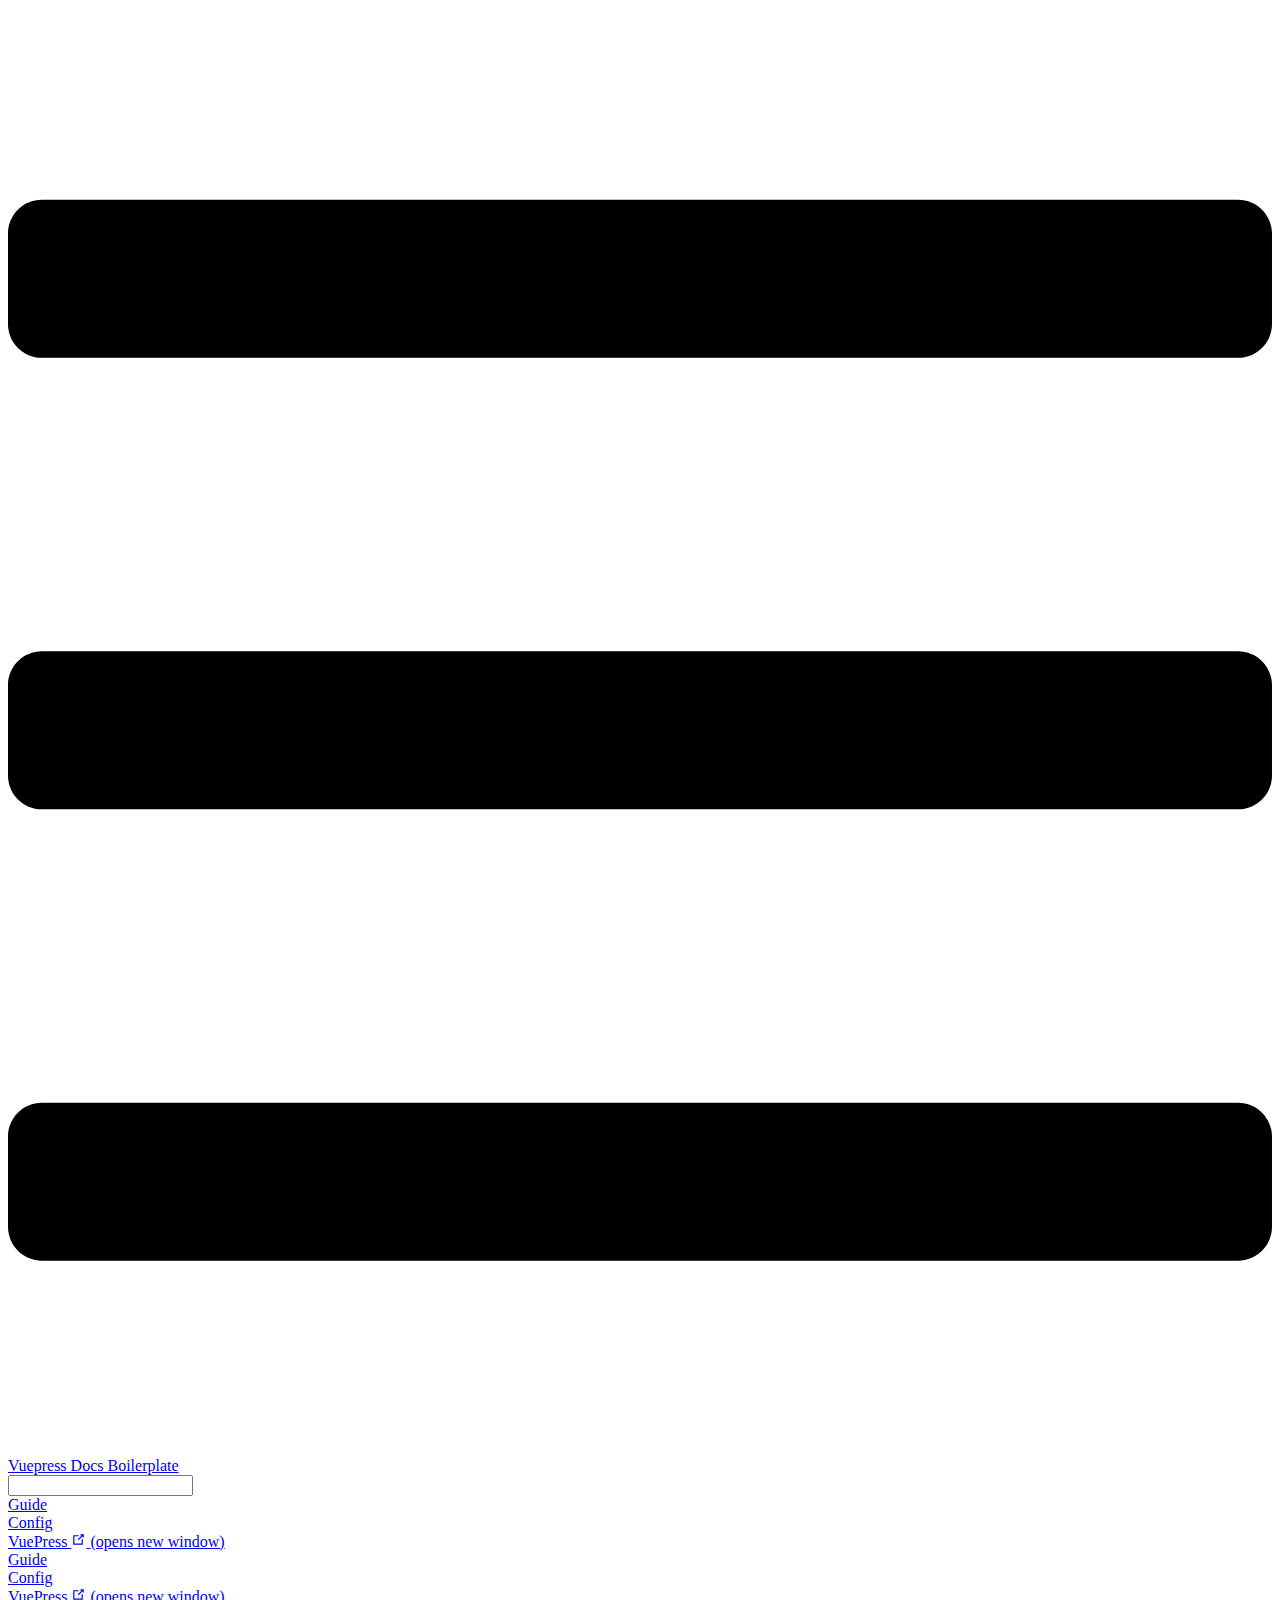
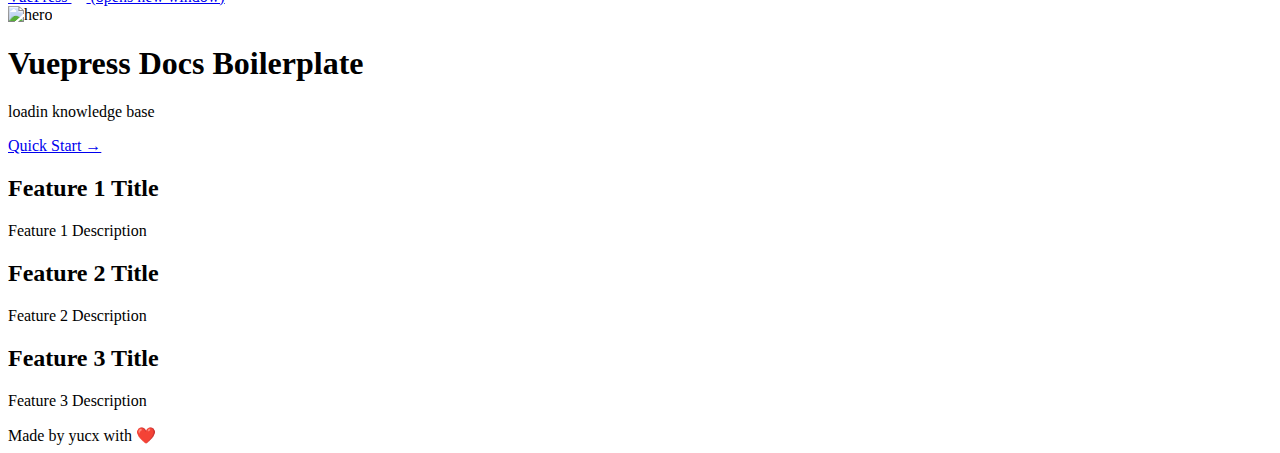
==== index.html @ 0db3818a "deploy" ====
<!DOCTYPE html>
<html lang="en-US">
  <head>
    <meta charset="utf-8">
    <meta name="viewport" content="width=device-width,initial-scale=1">
    <title>Vuepress Docs Boilerplate</title>
    <meta name="generator" content="VuePress 1.9.9">
    
    <meta name="description" content="loadin knowledge base">
    <meta name="theme-color" content="#3eaf7c">
    <meta name="apple-mobile-web-app-capable" content="yes">
    <meta name="apple-mobile-web-app-status-bar-style" content="black">
    
    <link rel="preload" href="/tustyucx.github.io/assets/css/0.styles.62149c50.css" as="style"><link rel="preload" href="/tustyucx.github.io/assets/js/app.56596f10.js" as="script"><link rel="preload" href="/tustyucx.github.io/assets/js/2.733019b2.js" as="script"><link rel="preload" href="/tustyucx.github.io/assets/js/13.bc977f47.js" as="script"><link rel="prefetch" href="/tustyucx.github.io/assets/js/10.87e0fe3b.js"><link rel="prefetch" href="/tustyucx.github.io/assets/js/11.63d505ca.js"><link rel="prefetch" href="/tustyucx.github.io/assets/js/12.54f4d0c9.js"><link rel="prefetch" href="/tustyucx.github.io/assets/js/3.7c0fc0d6.js"><link rel="prefetch" href="/tustyucx.github.io/assets/js/4.da3ef268.js"><link rel="prefetch" href="/tustyucx.github.io/assets/js/5.dac787d8.js"><link rel="prefetch" href="/tustyucx.github.io/assets/js/6.2d0a63f8.js"><link rel="prefetch" href="/tustyucx.github.io/assets/js/7.307492ca.js"><link rel="prefetch" href="/tustyucx.github.io/assets/js/8.299ea439.js"><link rel="prefetch" href="/tustyucx.github.io/assets/js/9.3c5a8fdb.js">
    <link rel="stylesheet" href="/tustyucx.github.io/assets/css/0.styles.62149c50.css">
  </head>
  <body>
    <div id="app" data-server-rendered="true"><div class="theme-container no-sidebar"><header class="navbar"><div class="sidebar-button"><svg xmlns="http://www.w3.org/2000/svg" aria-hidden="true" role="img" viewBox="0 0 448 512" class="icon"><path fill="currentColor" d="M436 124H12c-6.627 0-12-5.373-12-12V80c0-6.627 5.373-12 12-12h424c6.627 0 12 5.373 12 12v32c0 6.627-5.373 12-12 12zm0 160H12c-6.627 0-12-5.373-12-12v-32c0-6.627 5.373-12 12-12h424c6.627 0 12 5.373 12 12v32c0 6.627-5.373 12-12 12zm0 160H12c-6.627 0-12-5.373-12-12v-32c0-6.627 5.373-12 12-12h424c6.627 0 12 5.373 12 12v32c0 6.627-5.373 12-12 12z"></path></svg></div> <a href="/tustyucx.github.io/" aria-current="page" class="home-link router-link-exact-active router-link-active"><!----> <span class="site-name">Vuepress Docs Boilerplate</span></a> <div class="links"><div class="search-box"><input aria-label="Search" autocomplete="off" spellcheck="false" value=""> <!----></div> <nav class="nav-links can-hide"><div class="nav-item"><a href="/tustyucx.github.io/guide/" class="nav-link">
  Guide
</a></div><div class="nav-item"><a href="/tustyucx.github.io/config/" class="nav-link">
  Config
</a></div><div class="nav-item"><a href="https://v1.vuepress.vuejs.org" target="_blank" rel="noopener noreferrer" class="nav-link external">
  VuePress
  <span><svg xmlns="http://www.w3.org/2000/svg" aria-hidden="true" focusable="false" x="0px" y="0px" viewBox="0 0 100 100" width="15" height="15" class="icon outbound"><path fill="currentColor" d="M18.8,85.1h56l0,0c2.2,0,4-1.8,4-4v-32h-8v28h-48v-48h28v-8h-32l0,0c-2.2,0-4,1.8-4,4v56C14.8,83.3,16.6,85.1,18.8,85.1z"></path> <polygon fill="currentColor" points="45.7,48.7 51.3,54.3 77.2,28.5 77.2,37.2 85.2,37.2 85.2,14.9 62.8,14.9 62.8,22.9 71.5,22.9"></polygon></svg> <span class="sr-only">(opens new window)</span></span></a></div> <!----></nav></div></header> <div class="sidebar-mask"></div> <aside class="sidebar"><nav class="nav-links"><div class="nav-item"><a href="/tustyucx.github.io/guide/" class="nav-link">
  Guide
</a></div><div class="nav-item"><a href="/tustyucx.github.io/config/" class="nav-link">
  Config
</a></div><div class="nav-item"><a href="https://v1.vuepress.vuejs.org" target="_blank" rel="noopener noreferrer" class="nav-link external">
  VuePress
  <span><svg xmlns="http://www.w3.org/2000/svg" aria-hidden="true" focusable="false" x="0px" y="0px" viewBox="0 0 100 100" width="15" height="15" class="icon outbound"><path fill="currentColor" d="M18.8,85.1h56l0,0c2.2,0,4-1.8,4-4v-32h-8v28h-48v-48h28v-8h-32l0,0c-2.2,0-4,1.8-4,4v56C14.8,83.3,16.6,85.1,18.8,85.1z"></path> <polygon fill="currentColor" points="45.7,48.7 51.3,54.3 77.2,28.5 77.2,37.2 85.2,37.2 85.2,14.9 62.8,14.9 62.8,22.9 71.5,22.9"></polygon></svg> <span class="sr-only">(opens new window)</span></span></a></div> <!----></nav>  <!----> </aside> <main aria-labelledby="main-title" class="home"><header class="hero"><img src="https://v1.vuepress.vuejs.org/hero.png" alt="hero"> <h1 id="main-title">
      Vuepress Docs Boilerplate
    </h1> <p class="description">
      loadin knowledge base
    </p> <p class="action"><a href="/tustyucx.github.io/guide/" class="nav-link action-button">
  Quick Start →
</a></p></header> <div class="features"><div class="feature"><h2>Feature 1 Title</h2> <p>Feature 1 Description</p></div><div class="feature"><h2>Feature 2 Title</h2> <p>Feature 2 Description</p></div><div class="feature"><h2>Feature 3 Title</h2> <p>Feature 3 Description</p></div></div> <div class="theme-default-content custom content__default"></div> <div class="footer">
    Made by yucx with ❤️
  </div></main></div><div class="global-ui"></div></div>
    <script src="/tustyucx.github.io/assets/js/app.56596f10.js" defer></script><script src="/tustyucx.github.io/assets/js/2.733019b2.js" defer></script><script src="/tustyucx.github.io/assets/js/13.bc977f47.js" defer></script>
  </body>
</html>
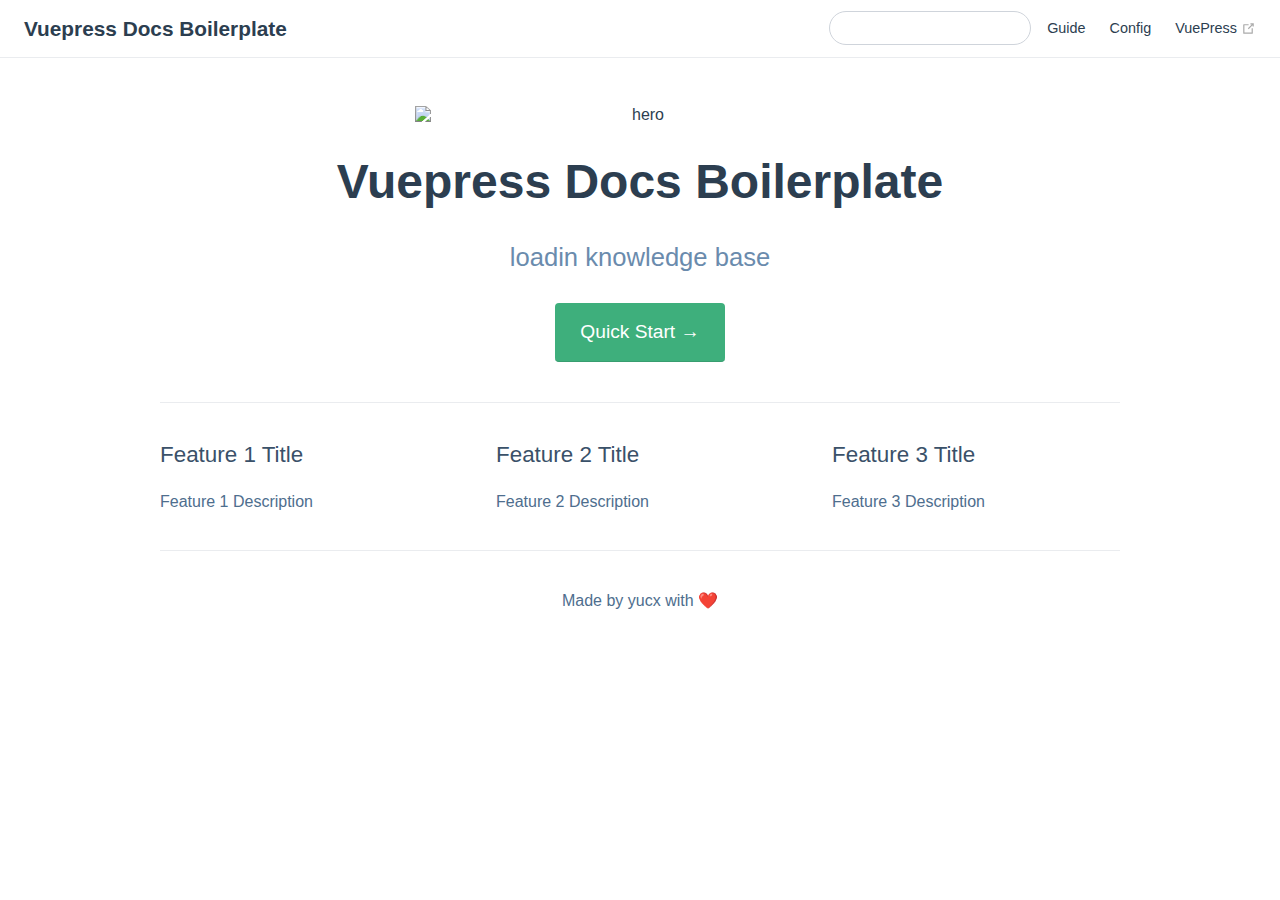
==== commit 691e08c5: "yucx,fix,重新打包" ====
--- a/index.html
+++ b/index.html
@@ -11,19 +11,19 @@
     <meta name="apple-mobile-web-app-capable" content="yes">
     <meta name="apple-mobile-web-app-status-bar-style" content="black">
     
-    <link rel="preload" href="/tustyucx.github.io/assets/css/0.styles.62149c50.css" as="style"><link rel="preload" href="/tustyucx.github.io/assets/js/app.56596f10.js" as="script"><link rel="preload" href="/tustyucx.github.io/assets/js/2.733019b2.js" as="script"><link rel="preload" href="/tustyucx.github.io/assets/js/13.bc977f47.js" as="script"><link rel="prefetch" href="/tustyucx.github.io/assets/js/10.87e0fe3b.js"><link rel="prefetch" href="/tustyucx.github.io/assets/js/11.63d505ca.js"><link rel="prefetch" href="/tustyucx.github.io/assets/js/12.54f4d0c9.js"><link rel="prefetch" href="/tustyucx.github.io/assets/js/3.7c0fc0d6.js"><link rel="prefetch" href="/tustyucx.github.io/assets/js/4.da3ef268.js"><link rel="prefetch" href="/tustyucx.github.io/assets/js/5.dac787d8.js"><link rel="prefetch" href="/tustyucx.github.io/assets/js/6.2d0a63f8.js"><link rel="prefetch" href="/tustyucx.github.io/assets/js/7.307492ca.js"><link rel="prefetch" href="/tustyucx.github.io/assets/js/8.299ea439.js"><link rel="prefetch" href="/tustyucx.github.io/assets/js/9.3c5a8fdb.js">
-    <link rel="stylesheet" href="/tustyucx.github.io/assets/css/0.styles.62149c50.css">
+    <link rel="preload" href="./assets/css/0.styles.dfeeb338.css" as="style"><link rel="preload" href="./assets/js/app.dd12ed7b.js" as="script"><link rel="preload" href="./assets/js/2.733019b2.js" as="script"><link rel="preload" href="./assets/js/13.bc977f47.js" as="script"><link rel="prefetch" href="./assets/js/10.23033a15.js"><link rel="prefetch" href="./assets/js/11.5f95a6a8.js"><link rel="prefetch" href="./assets/js/12.32a06494.js"><link rel="prefetch" href="./assets/js/3.7c0fc0d6.js"><link rel="prefetch" href="./assets/js/4.da3ef268.js"><link rel="prefetch" href="./assets/js/5.dac787d8.js"><link rel="prefetch" href="./assets/js/6.2d0a63f8.js"><link rel="prefetch" href="./assets/js/7.307492ca.js"><link rel="prefetch" href="./assets/js/8.299ea439.js"><link rel="prefetch" href="./assets/js/9.3c5a8fdb.js">
+    <link rel="stylesheet" href="./assets/css/0.styles.dfeeb338.css">
   </head>
   <body>
-    <div id="app" data-server-rendered="true"><div class="theme-container no-sidebar"><header class="navbar"><div class="sidebar-button"><svg xmlns="http://www.w3.org/2000/svg" aria-hidden="true" role="img" viewBox="0 0 448 512" class="icon"><path fill="currentColor" d="M436 124H12c-6.627 0-12-5.373-12-12V80c0-6.627 5.373-12 12-12h424c6.627 0 12 5.373 12 12v32c0 6.627-5.373 12-12 12zm0 160H12c-6.627 0-12-5.373-12-12v-32c0-6.627 5.373-12 12-12h424c6.627 0 12 5.373 12 12v32c0 6.627-5.373 12-12 12zm0 160H12c-6.627 0-12-5.373-12-12v-32c0-6.627 5.373-12 12-12h424c6.627 0 12 5.373 12 12v32c0 6.627-5.373 12-12 12z"></path></svg></div> <a href="/tustyucx.github.io/" aria-current="page" class="home-link router-link-exact-active router-link-active"><!----> <span class="site-name">Vuepress Docs Boilerplate</span></a> <div class="links"><div class="search-box"><input aria-label="Search" autocomplete="off" spellcheck="false" value=""> <!----></div> <nav class="nav-links can-hide"><div class="nav-item"><a href="/tustyucx.github.io/guide/" class="nav-link">
+    <div id="app" data-server-rendered="true"><div class="theme-container no-sidebar"><header class="navbar"><div class="sidebar-button"><svg xmlns="http://www.w3.org/2000/svg" aria-hidden="true" role="img" viewBox="0 0 448 512" class="icon"><path fill="currentColor" d="M436 124H12c-6.627 0-12-5.373-12-12V80c0-6.627 5.373-12 12-12h424c6.627 0 12 5.373 12 12v32c0 6.627-5.373 12-12 12zm0 160H12c-6.627 0-12-5.373-12-12v-32c0-6.627 5.373-12 12-12h424c6.627 0 12 5.373 12 12v32c0 6.627-5.373 12-12 12zm0 160H12c-6.627 0-12-5.373-12-12v-32c0-6.627 5.373-12 12-12h424c6.627 0 12 5.373 12 12v32c0 6.627-5.373 12-12 12z"></path></svg></div> <a href="/./" aria-current="page" class="home-link router-link-exact-active router-link-active"><!----> <span class="site-name">Vuepress Docs Boilerplate</span></a> <div class="links"><div class="search-box"><input aria-label="Search" autocomplete="off" spellcheck="false" value=""> <!----></div> <nav class="nav-links can-hide"><div class="nav-item"><a href="/./guide/" class="nav-link">
   Guide
-</a></div><div class="nav-item"><a href="/tustyucx.github.io/config/" class="nav-link">
+</a></div><div class="nav-item"><a href="/./config/" class="nav-link">
   Config
 </a></div><div class="nav-item"><a href="https://v1.vuepress.vuejs.org" target="_blank" rel="noopener noreferrer" class="nav-link external">
   VuePress
-  <span><svg xmlns="http://www.w3.org/2000/svg" aria-hidden="true" focusable="false" x="0px" y="0px" viewBox="0 0 100 100" width="15" height="15" class="icon outbound"><path fill="currentColor" d="M18.8,85.1h56l0,0c2.2,0,4-1.8,4-4v-32h-8v28h-48v-48h28v-8h-32l0,0c-2.2,0-4,1.8-4,4v56C14.8,83.3,16.6,85.1,18.8,85.1z"></path> <polygon fill="currentColor" points="45.7,48.7 51.3,54.3 77.2,28.5 77.2,37.2 85.2,37.2 85.2,14.9 62.8,14.9 62.8,22.9 71.5,22.9"></polygon></svg> <span class="sr-only">(opens new window)</span></span></a></div> <!----></nav></div></header> <div class="sidebar-mask"></div> <aside class="sidebar"><nav class="nav-links"><div class="nav-item"><a href="/tustyucx.github.io/guide/" class="nav-link">
+  <span><svg xmlns="http://www.w3.org/2000/svg" aria-hidden="true" focusable="false" x="0px" y="0px" viewBox="0 0 100 100" width="15" height="15" class="icon outbound"><path fill="currentColor" d="M18.8,85.1h56l0,0c2.2,0,4-1.8,4-4v-32h-8v28h-48v-48h28v-8h-32l0,0c-2.2,0-4,1.8-4,4v56C14.8,83.3,16.6,85.1,18.8,85.1z"></path> <polygon fill="currentColor" points="45.7,48.7 51.3,54.3 77.2,28.5 77.2,37.2 85.2,37.2 85.2,14.9 62.8,14.9 62.8,22.9 71.5,22.9"></polygon></svg> <span class="sr-only">(opens new window)</span></span></a></div> <!----></nav></div></header> <div class="sidebar-mask"></div> <aside class="sidebar"><nav class="nav-links"><div class="nav-item"><a href="/./guide/" class="nav-link">
   Guide
-</a></div><div class="nav-item"><a href="/tustyucx.github.io/config/" class="nav-link">
+</a></div><div class="nav-item"><a href="/./config/" class="nav-link">
   Config
 </a></div><div class="nav-item"><a href="https://v1.vuepress.vuejs.org" target="_blank" rel="noopener noreferrer" class="nav-link external">
   VuePress
@@ -31,11 +31,11 @@
       Vuepress Docs Boilerplate
     </h1> <p class="description">
       loadin knowledge base
-    </p> <p class="action"><a href="/tustyucx.github.io/guide/" class="nav-link action-button">
+    </p> <p class="action"><a href="/./guide/" class="nav-link action-button">
   Quick Start →
 </a></p></header> <div class="features"><div class="feature"><h2>Feature 1 Title</h2> <p>Feature 1 Description</p></div><div class="feature"><h2>Feature 2 Title</h2> <p>Feature 2 Description</p></div><div class="feature"><h2>Feature 3 Title</h2> <p>Feature 3 Description</p></div></div> <div class="theme-default-content custom content__default"></div> <div class="footer">
     Made by yucx with ❤️
   </div></main></div><div class="global-ui"></div></div>
-    <script src="/tustyucx.github.io/assets/js/app.56596f10.js" defer></script><script src="/tustyucx.github.io/assets/js/2.733019b2.js" defer></script><script src="/tustyucx.github.io/assets/js/13.bc977f47.js" defer></script>
+    <script src="./assets/js/app.dd12ed7b.js" defer></script><script src="./assets/js/2.733019b2.js" defer></script><script src="./assets/js/13.bc977f47.js" defer></script>
   </body>
 </html>
--- a/assets/css/0.styles.dfeeb338.css
+++ b/assets/css/0.styles.dfeeb338.css
@@ -0,0 +1 @@
+code[class*=language-],pre[class*=language-]{color:#ccc;background:none;font-family:Consolas,Monaco,Andale Mono,Ubuntu Mono,monospace;font-size:1em;text-align:left;white-space:pre;word-spacing:normal;word-break:normal;word-wrap:normal;line-height:1.5;-moz-tab-size:4;-o-tab-size:4;tab-size:4;-webkit-hyphens:none;hyphens:none}pre[class*=language-]{padding:1em;margin:.5em 0;overflow:auto}:not(pre)>code[class*=language-],pre[class*=language-]{background:#2d2d2d}:not(pre)>code[class*=language-]{padding:.1em;border-radius:.3em;white-space:normal}.token.block-comment,.token.cdata,.token.comment,.token.doctype,.token.prolog{color:#999}.token.punctuation{color:#ccc}.token.attr-name,.token.deleted,.token.namespace,.token.tag{color:#e2777a}.token.function-name{color:#6196cc}.token.boolean,.token.function,.token.number{color:#f08d49}.token.class-name,.token.constant,.token.property,.token.symbol{color:#f8c555}.token.atrule,.token.builtin,.token.important,.token.keyword,.token.selector{color:#cc99cd}.token.attr-value,.token.char,.token.regex,.token.string,.token.variable{color:#7ec699}.token.entity,.token.operator,.token.url{color:#67cdcc}.token.bold,.token.important{font-weight:700}.token.italic{font-style:italic}.token.entity{cursor:help}.token.inserted{color:green}.theme-default-content code{color:#476582;padding:.25rem .5rem;margin:0;font-size:.85em;background-color:rgba(27,31,35,.05);border-radius:3px}.theme-default-content code .token.deleted{color:#ec5975}.theme-default-content code .token.inserted{color:#3eaf7c}.theme-default-content pre,.theme-default-content pre[class*=language-]{line-height:1.4;padding:1.25rem 1.5rem;margin:.85rem 0;background-color:#282c34;border-radius:6px;overflow:auto}.theme-default-content pre[class*=language-] code,.theme-default-content pre code{color:#fff;padding:0;background-color:transparent;border-radius:0}div[class*=language-]{position:relative;background-color:#282c34;border-radius:6px}div[class*=language-] .highlight-lines{-webkit-user-select:none;user-select:none;padding-top:1.3rem;position:absolute;top:0;left:0;width:100%;line-height:1.4}div[class*=language-] .highlight-lines .highlighted{background-color:rgba(0,0,0,.66)}div[class*=language-] pre,div[class*=language-] pre[class*=language-]{background:transparent;position:relative;z-index:1}div[class*=language-]:before{position:absolute;z-index:3;top:.8em;right:1em;font-size:.75rem;color:hsla(0,0%,100%,.4)}div[class*=language-]:not(.line-numbers-mode) .line-numbers-wrapper{display:none}div[class*=language-].line-numbers-mode .highlight-lines .highlighted{position:relative}div[class*=language-].line-numbers-mode .highlight-lines .highlighted:before{content:" ";position:absolute;z-index:3;left:0;top:0;display:block;width:3.5rem;height:100%;background-color:rgba(0,0,0,.66)}div[class*=language-].line-numbers-mode pre{padding-left:4.5rem;vertical-align:middle}div[class*=language-].line-numbers-mode .line-numbers-wrapper{position:absolute;top:0;width:3.5rem;text-align:center;color:hsla(0,0%,100%,.3);padding:1.25rem 0;line-height:1.4}div[class*=language-].line-numbers-mode .line-numbers-wrapper br{-webkit-user-select:none;user-select:none}div[class*=language-].line-numbers-mode .line-numbers-wrapper .line-number{position:relative;z-index:4;-webkit-user-select:none;user-select:none;font-size:.85em}div[class*=language-].line-numbers-mode:after{content:"";position:absolute;z-index:2;top:0;left:0;width:3.5rem;height:100%;border-radius:6px 0 0 6px;border-right:1px solid rgba(0,0,0,.66);background-color:#282c34}div[class~=language-js]:before{content:"js"}div[class~=language-ts]:before{content:"ts"}div[class~=language-html]:before{content:"html"}div[class~=language-md]:before{content:"md"}div[class~=language-vue]:before{content:"vue"}div[class~=language-css]:before{content:"css"}div[class~=language-sass]:before{content:"sass"}div[class~=language-scss]:before{content:"scss"}div[class~=language-less]:before{content:"less"}div[class~=language-stylus]:before{content:"stylus"}div[class~=language-go]:before{content:"go"}div[class~=language-java]:before{content:"java"}div[class~=language-c]:before{content:"c"}div[class~=language-sh]:before{content:"sh"}div[class~=language-yaml]:before{content:"yaml"}div[class~=language-py]:before{content:"py"}div[class~=language-docker]:before{content:"docker"}div[class~=language-dockerfile]:before{content:"dockerfile"}div[class~=language-makefile]:before{content:"makefile"}div[class~=language-javascript]:before{content:"js"}div[class~=language-typescript]:before{content:"ts"}div[class~=language-markup]:before{content:"html"}div[class~=language-markdown]:before{content:"md"}div[class~=language-json]:before{content:"json"}div[class~=language-ruby]:before{content:"rb"}div[class~=language-python]:before{content:"py"}div[class~=language-bash]:before{content:"sh"}div[class~=language-php]:before{content:"php"}.custom-block .custom-block-title{font-weight:600;margin-bottom:-.4rem}.custom-block.danger,.custom-block.tip,.custom-block.warning{padding:.1rem 1.5rem;border-left-width:.5rem;border-left-style:solid;margin:1rem 0}.custom-block.tip{background-color:#f3f5f7;border-color:#42b983}.custom-block.warning{background-color:rgba(255,229,100,.3);border-color:#e7c000;color:#6b5900}.custom-block.warning .custom-block-title{color:#b29400}.custom-block.warning a{color:#2c3e50}.custom-block.danger{background-color:#ffe6e6;border-color:#c00;color:#4d0000}.custom-block.danger .custom-block-title{color:#900}.custom-block.danger a{color:#2c3e50}.custom-block.details{display:block;position:relative;border-radius:2px;margin:1.6em 0;padding:1.6em;background-color:#eee}.custom-block.details h4{margin-top:0}.custom-block.details figure:last-child,.custom-block.details p:last-child{margin-bottom:0;padding-bottom:0}.custom-block.details summary{outline:none;cursor:pointer}.arrow{display:inline-block;width:0;height:0}.arrow.up{border-bottom:6px solid #ccc}.arrow.down,.arrow.up{border-left:4px solid transparent;border-right:4px solid transparent}.arrow.down{border-top:6px solid #ccc}.arrow.right{border-left:6px solid #ccc}.arrow.left,.arrow.right{border-top:4px solid transparent;border-bottom:4px solid transparent}.arrow.left{border-right:6px solid #ccc}.theme-default-content:not(.custom){max-width:740px;margin:0 auto;padding:2rem 2.5rem}@media (max-width:959px){.theme-default-content:not(.custom){padding:2rem}}@media (max-width:419px){.theme-default-content:not(.custom){padding:1.5rem}}.table-of-contents .badge{vertical-align:middle}body,html{padding:0;margin:0;background-color:#fff}body{font-family:-apple-system,BlinkMacSystemFont,Segoe UI,Roboto,Oxygen,Ubuntu,Cantarell,Fira Sans,Droid Sans,Helvetica Neue,sans-serif;-webkit-font-smoothing:antialiased;-moz-osx-font-smoothing:grayscale;font-size:16px;color:#2c3e50}.page{padding-left:20rem}.navbar{z-index:20;right:0;height:3.6rem;background-color:#fff;box-sizing:border-box;border-bottom:1px solid #eaecef}.navbar,.sidebar-mask{position:fixed;top:0;left:0}.sidebar-mask{z-index:9;width:100vw;height:100vh;display:none}.sidebar{font-size:16px;background-color:#fff;width:20rem;position:fixed;z-index:10;margin:0;top:3.6rem;left:0;bottom:0;box-sizing:border-box;border-right:1px solid #eaecef;overflow-y:auto}.theme-default-content:not(.custom)>:first-child{margin-top:3.6rem}.theme-default-content:not(.custom) a:hover{text-decoration:underline}.theme-default-content:not(.custom) p.demo{padding:1rem 1.5rem;border:1px solid #ddd;border-radius:4px}.theme-default-content:not(.custom) img{max-width:100%}.theme-default-content.custom{padding:0;margin:0}.theme-default-content.custom img{max-width:100%}a{font-weight:500;text-decoration:none}a,p a code{color:#3eaf7c}p a code{font-weight:400}kbd{background:#eee;border:.15rem solid #ddd;border-bottom:.25rem solid #ddd;border-radius:.15rem;padding:0 .15em}blockquote{font-size:1rem;color:#999;border-left:.2rem solid #dfe2e5;margin:1rem 0;padding:.25rem 0 .25rem 1rem}blockquote>p{margin:0}ol,ul{padding-left:1.2em}strong{font-weight:600}h1,h2,h3,h4,h5,h6{font-weight:600;line-height:1.25}.theme-default-content:not(.custom)>h1,.theme-default-content:not(.custom)>h2,.theme-default-content:not(.custom)>h3,.theme-default-content:not(.custom)>h4,.theme-default-content:not(.custom)>h5,.theme-default-content:not(.custom)>h6{margin-top:-3.1rem;padding-top:4.6rem;margin-bottom:0}.theme-default-content:not(.custom)>h1:first-child,.theme-default-content:not(.custom)>h2:first-child,.theme-default-content:not(.custom)>h3:first-child,.theme-default-content:not(.custom)>h4:first-child,.theme-default-content:not(.custom)>h5:first-child,.theme-default-content:not(.custom)>h6:first-child{margin-top:-1.5rem;margin-bottom:1rem}.theme-default-content:not(.custom)>h1:first-child+.custom-block,.theme-default-content:not(.custom)>h1:first-child+p,.theme-default-content:not(.custom)>h1:first-child+pre,.theme-default-content:not(.custom)>h2:first-child+.custom-block,.theme-default-content:not(.custom)>h2:first-child+p,.theme-default-content:not(.custom)>h2:first-child+pre,.theme-default-content:not(.custom)>h3:first-child+.custom-block,.theme-default-content:not(.custom)>h3:first-child+p,.theme-default-content:not(.custom)>h3:first-child+pre,.theme-default-content:not(.custom)>h4:first-child+.custom-block,.theme-default-content:not(.custom)>h4:first-child+p,.theme-default-content:not(.custom)>h4:first-child+pre,.theme-default-content:not(.custom)>h5:first-child+.custom-block,.theme-default-content:not(.custom)>h5:first-child+p,.theme-default-content:not(.custom)>h5:first-child+pre,.theme-default-content:not(.custom)>h6:first-child+.custom-block,.theme-default-content:not(.custom)>h6:first-child+p,.theme-default-content:not(.custom)>h6:first-child+pre{margin-top:2rem}h1:focus .header-anchor,h1:hover .header-anchor,h2:focus .header-anchor,h2:hover .header-anchor,h3:focus .header-anchor,h3:hover .header-anchor,h4:focus .header-anchor,h4:hover .header-anchor,h5:focus .header-anchor,h5:hover .header-anchor,h6:focus .header-anchor,h6:hover .header-anchor{opacity:1}h1{font-size:2.2rem}h2{font-size:1.65rem;padding-bottom:.3rem;border-bottom:1px solid #eaecef}h3{font-size:1.35rem}a.header-anchor{font-size:.85em;float:left;margin-left:-.87em;padding-right:.23em;margin-top:.125em;-webkit-user-select:none;user-select:none;opacity:0}a.header-anchor:focus,a.header-anchor:hover{text-decoration:none}.line-number,code,kbd{font-family:source-code-pro,Menlo,Monaco,Consolas,Courier New,monospace}ol,p,ul{line-height:1.7}hr{border:0;border-top:1px solid #eaecef}table{border-collapse:collapse;margin:1rem 0;display:block;overflow-x:auto}tr{border-top:1px solid #dfe2e5}tr:nth-child(2n){background-color:#f6f8fa}td,th{border:1px solid #dfe2e5;padding:.6em 1em}.theme-container.sidebar-open .sidebar-mask{display:block}.theme-container.no-navbar .theme-default-content:not(.custom)>h1,.theme-container.no-navbar h2,.theme-container.no-navbar h3,.theme-container.no-navbar h4,.theme-container.no-navbar h5,.theme-container.no-navbar h6{margin-top:1.5rem;padding-top:0}.theme-container.no-navbar .sidebar{top:0}@media (min-width:720px){.theme-container.no-sidebar .sidebar{display:none}.theme-container.no-sidebar .page{padding-left:0}}@media (max-width:959px){.sidebar{font-size:15px;width:16.4rem}.page{padding-left:16.4rem}}@media (max-width:719px){.sidebar{top:0;padding-top:3.6rem;transform:translateX(-100%);transition:transform .2s ease}.page{padding-left:0}.theme-container.sidebar-open .sidebar{transform:translateX(0)}.theme-container.no-navbar .sidebar{padding-top:0}}@media (max-width:419px){h1{font-size:1.9rem}.theme-default-content div[class*=language-]{margin:.85rem -1.5rem;border-radius:0}}.home .hero img{max-width:450px!important}#nprogress{pointer-events:none}#nprogress .bar{background:#3eaf7c;position:fixed;z-index:1031;top:0;left:0;width:100%;height:2px}#nprogress .peg{display:block;position:absolute;right:0;width:100px;height:100%;box-shadow:0 0 10px #3eaf7c,0 0 5px #3eaf7c;opacity:1;transform:rotate(3deg) translateY(-4px)}#nprogress .spinner{display:block;position:fixed;z-index:1031;top:15px;right:15px}#nprogress .spinner-icon{width:18px;height:18px;box-sizing:border-box;border-color:#3eaf7c transparent transparent #3eaf7c;border-style:solid;border-width:2px;border-radius:50%;animation:nprogress-spinner .4s linear infinite}.nprogress-custom-parent{overflow:hidden;position:relative}.nprogress-custom-parent #nprogress .bar,.nprogress-custom-parent #nprogress .spinner{position:absolute}@keyframes nprogress-spinner{0%{transform:rotate(0deg)}to{transform:rotate(1turn)}}.icon.outbound{color:#aaa;display:inline-block;vertical-align:middle;position:relative;top:-1px}.sr-only{position:absolute;width:1px;height:1px;padding:0;margin:-1px;overflow:hidden;clip:rect(0,0,0,0);white-space:nowrap;border-width:0}.home{padding:3.6rem 2rem 0;max-width:960px;margin:0 auto;display:block}.home .hero{text-align:center}.home .hero img{max-width:100%;max-height:280px;display:block;margin:3rem auto 1.5rem}.home .hero h1{font-size:3rem}.home .hero .action,.home .hero .description,.home .hero h1{margin:1.8rem auto}.home .hero .description{max-width:35rem;font-size:1.6rem;line-height:1.3;color:#6a8bad}.home .hero .action-button{display:inline-block;font-size:1.2rem;color:#fff;background-color:#3eaf7c;padding:.8rem 1.6rem;border-radius:4px;transition:background-color .1s ease;box-sizing:border-box;border-bottom:1px solid #389d70}.home .hero .action-button:hover{background-color:#4abf8a}.home .features{border-top:1px solid #eaecef;padding:1.2rem 0;margin-top:2.5rem;display:flex;flex-wrap:wrap;align-items:flex-start;align-content:stretch;justify-content:space-between}.home .feature{flex-grow:1;flex-basis:30%;max-width:30%}.home .feature h2{font-size:1.4rem;font-weight:500;border-bottom:none;padding-bottom:0;color:#3a5169}.home .feature p{color:#4e6e8e}.home .footer{padding:2.5rem;border-top:1px solid #eaecef;text-align:center;color:#4e6e8e}@media (max-width:719px){.home .features{flex-direction:column}.home .feature{max-width:100%;padding:0 2.5rem}}@media (max-width:419px){.home{padding-left:1.5rem;padding-right:1.5rem}.home .hero img{max-height:210px;margin:2rem auto 1.2rem}.home .hero h1{font-size:2rem}.home .hero .action,.home .hero .description,.home .hero h1{margin:1.2rem auto}.home .hero .description{font-size:1.2rem}.home .hero .action-button{font-size:1rem;padding:.6rem 1.2rem}.home .feature h2{font-size:1.25rem}}.search-box{display:inline-block;position:relative;margin-right:1rem}.search-box input{cursor:text;width:10rem;height:2rem;color:#4e6e8e;display:inline-block;border:1px solid #cfd4db;border-radius:2rem;font-size:.9rem;line-height:2rem;padding:0 .5rem 0 2rem;outline:none;transition:all .2s ease;background:#fff url(assets/img/search.83621669.svg) .6rem .5rem no-repeat;background-size:1rem}.search-box input:focus{cursor:auto;border-color:#3eaf7c}.search-box .suggestions{background:#fff;width:20rem;position:absolute;top:2rem;border:1px solid #cfd4db;border-radius:6px;padding:.4rem;list-style-type:none}.search-box .suggestions.align-right{right:0}.search-box .suggestion{line-height:1.4;padding:.4rem .6rem;border-radius:4px;cursor:pointer}.search-box .suggestion a{white-space:normal;color:#5d82a6}.search-box .suggestion a .page-title{font-weight:600}.search-box .suggestion a .header{font-size:.9em;margin-left:.25em}.search-box .suggestion.focused{background-color:#f3f4f5}.search-box .suggestion.focused a{color:#3eaf7c}@media (max-width:959px){.search-box input{cursor:pointer;width:0;border-color:transparent;position:relative}.search-box input:focus{cursor:text;left:0;width:10rem}}@media (-ms-high-contrast:none){.search-box input{height:2rem}}@media (max-width:959px) and (min-width:719px){.search-box .suggestions{left:0}}@media (max-width:719px){.search-box{margin-right:0}.search-box input{left:1rem}.search-box .suggestions{right:0}}@media (max-width:419px){.search-box .suggestions{width:calc(100vw - 4rem)}.search-box input:focus{width:8rem}}.sidebar-button{cursor:pointer;display:none;width:1.25rem;height:1.25rem;position:absolute;padding:.6rem;top:.6rem;left:1rem}.sidebar-button .icon{display:block;width:1.25rem;height:1.25rem}@media (max-width:719px){.sidebar-button{display:block}}.dropdown-enter,.dropdown-leave-to{height:0!important}.dropdown-wrapper{cursor:pointer}.dropdown-wrapper .dropdown-title,.dropdown-wrapper .mobile-dropdown-title{display:block;font-size:.9rem;font-family:inherit;cursor:inherit;padding:inherit;line-height:1.4rem;background:transparent;border:none;font-weight:500;color:#2c3e50}.dropdown-wrapper .dropdown-title:hover,.dropdown-wrapper .mobile-dropdown-title:hover{border-color:transparent}.dropdown-wrapper .dropdown-title .arrow,.dropdown-wrapper .mobile-dropdown-title .arrow{vertical-align:middle;margin-top:-1px;margin-left:.4rem}.dropdown-wrapper .mobile-dropdown-title{display:none;font-weight:600}.dropdown-wrapper .mobile-dropdown-title font-size inherit:hover{color:#3eaf7c}.dropdown-wrapper .nav-dropdown .dropdown-item{color:inherit;line-height:1.7rem}.dropdown-wrapper .nav-dropdown .dropdown-item h4{margin:.45rem 0 0;border-top:1px solid #eee;padding:1rem 1.5rem .45rem 1.25rem}.dropdown-wrapper .nav-dropdown .dropdown-item .dropdown-subitem-wrapper{padding:0;list-style:none}.dropdown-wrapper .nav-dropdown .dropdown-item .dropdown-subitem-wrapper .dropdown-subitem{font-size:.9em}.dropdown-wrapper .nav-dropdown .dropdown-item a{display:block;line-height:1.7rem;position:relative;border-bottom:none;font-weight:400;margin-bottom:0;padding:0 1.5rem 0 1.25rem}.dropdown-wrapper .nav-dropdown .dropdown-item a.router-link-active,.dropdown-wrapper .nav-dropdown .dropdown-item a:hover{color:#3eaf7c}.dropdown-wrapper .nav-dropdown .dropdown-item a.router-link-active:after{content:"";width:0;height:0;border-left:5px solid #3eaf7c;border-top:3px solid transparent;border-bottom:3px solid transparent;position:absolute;top:calc(50% - 2px);left:9px}.dropdown-wrapper .nav-dropdown .dropdown-item:first-child h4{margin-top:0;padding-top:0;border-top:0}@media (max-width:719px){.dropdown-wrapper.open .dropdown-title{margin-bottom:.5rem}.dropdown-wrapper .dropdown-title{display:none}.dropdown-wrapper .mobile-dropdown-title{display:block}.dropdown-wrapper .nav-dropdown{transition:height .1s ease-out;overflow:hidden}.dropdown-wrapper .nav-dropdown .dropdown-item h4{border-top:0;margin-top:0;padding-top:0}.dropdown-wrapper .nav-dropdown .dropdown-item>a,.dropdown-wrapper .nav-dropdown .dropdown-item h4{font-size:15px;line-height:2rem}.dropdown-wrapper .nav-dropdown .dropdown-item .dropdown-subitem{font-size:14px;padding-left:1rem}}@media (min-width:719px){.dropdown-wrapper{height:1.8rem}.dropdown-wrapper.open .nav-dropdown,.dropdown-wrapper:hover .nav-dropdown{display:block!important}.dropdown-wrapper .nav-dropdown{display:none;height:auto!important;box-sizing:border-box;max-height:calc(100vh - 2.7rem);overflow-y:auto;position:absolute;top:100%;right:0;background-color:#fff;padding:.6rem 0;border:1px solid;border-color:#ddd #ddd #ccc;text-align:left;border-radius:.25rem;white-space:nowrap;margin:0}}.nav-links{display:inline-block}.nav-links a{line-height:1.4rem;color:inherit}.nav-links a.router-link-active,.nav-links a:hover{color:#3eaf7c}.nav-links .nav-item{position:relative;display:inline-block;margin-left:1.5rem;line-height:2rem}.nav-links .nav-item:first-child{margin-left:0}.nav-links .repo-link{margin-left:1.5rem}@media (max-width:719px){.nav-links .nav-item,.nav-links .repo-link{margin-left:0}}@media (min-width:719px){.nav-links a.router-link-active,.nav-links a:hover{color:#2c3e50}.nav-item>a:not(.external).router-link-active,.nav-item>a:not(.external):hover{margin-bottom:-2px;border-bottom:2px solid #46bd87}}.navbar{padding:.7rem 1.5rem;line-height:2.2rem}.navbar a,.navbar img,.navbar span{display:inline-block}.navbar .logo{height:2.2rem;min-width:2.2rem;margin-right:.8rem;vertical-align:top}.navbar .site-name{font-size:1.3rem;font-weight:600;color:#2c3e50;position:relative}.navbar .links{padding-left:1.5rem;box-sizing:border-box;background-color:#fff;white-space:nowrap;font-size:.9rem;position:absolute;right:1.5rem;top:.7rem;display:flex}.navbar .links .search-box{flex:0 0 auto;vertical-align:top}@media (max-width:719px){.navbar{padding-left:4rem}.navbar .can-hide{display:none}.navbar .links{padding-left:1.5rem}.navbar .site-name{width:calc(100vw - 9.4rem);overflow:hidden;white-space:nowrap;text-overflow:ellipsis}}.page-edit{max-width:740px;margin:0 auto;padding:2rem 2.5rem}@media (max-width:959px){.page-edit{padding:2rem}}@media (max-width:419px){.page-edit{padding:1.5rem}}.page-edit{padding-top:1rem;padding-bottom:1rem;overflow:auto}.page-edit .edit-link{display:inline-block}.page-edit .edit-link a{color:#4e6e8e;margin-right:.25rem}.page-edit .last-updated{float:right;font-size:.9em}.page-edit .last-updated .prefix{font-weight:500;color:#4e6e8e}.page-edit .last-updated .time{font-weight:400;color:#767676}@media (max-width:719px){.page-edit .edit-link{margin-bottom:.5rem}.page-edit .last-updated{font-size:.8em;float:none;text-align:left}}.page-nav{max-width:740px;margin:0 auto;padding:2rem 2.5rem}@media (max-width:959px){.page-nav{padding:2rem}}@media (max-width:419px){.page-nav{padding:1.5rem}}.page-nav{padding-top:1rem;padding-bottom:0}.page-nav .inner{min-height:2rem;margin-top:0;border-top:1px solid #eaecef;padding-top:1rem;overflow:auto}.page-nav .next{float:right}.page{padding-bottom:2rem;display:block}.sidebar-group .sidebar-group{padding-left:.5em}.sidebar-group:not(.collapsable) .sidebar-heading:not(.clickable){cursor:auto;color:inherit}.sidebar-group.is-sub-group{padding-left:0}.sidebar-group.is-sub-group>.sidebar-heading{font-size:.95em;line-height:1.4;font-weight:400;padding-left:2rem}.sidebar-group.is-sub-group>.sidebar-heading:not(.clickable){opacity:.5}.sidebar-group.is-sub-group>.sidebar-group-items{padding-left:1rem}.sidebar-group.is-sub-group>.sidebar-group-items>li>.sidebar-link{font-size:.95em;border-left:none}.sidebar-group.depth-2>.sidebar-heading{border-left:none}.sidebar-heading{color:#2c3e50;transition:color .15s ease;cursor:pointer;font-size:1.1em;font-weight:700;padding:.35rem 1.5rem .35rem 1.25rem;width:100%;box-sizing:border-box;margin:0;border-left:.25rem solid transparent}.sidebar-heading.open,.sidebar-heading:hover{color:inherit}.sidebar-heading .arrow{position:relative;top:-.12em;left:.5em}.sidebar-heading.clickable.active{font-weight:600;color:#3eaf7c;border-left-color:#3eaf7c}.sidebar-heading.clickable:hover{color:#3eaf7c}.sidebar-group-items{transition:height .1s ease-out;font-size:.95em;overflow:hidden}.sidebar .sidebar-sub-headers{padding-left:1rem;font-size:.95em}a.sidebar-link{font-size:1em;font-weight:400;display:inline-block;color:#2c3e50;border-left:.25rem solid transparent;padding:.35rem 1rem .35rem 1.25rem;line-height:1.4;width:100%;box-sizing:border-box}a.sidebar-link:hover{color:#3eaf7c}a.sidebar-link.active{font-weight:600;color:#3eaf7c;border-left-color:#3eaf7c}.sidebar-group a.sidebar-link{padding-left:2rem}.sidebar-sub-headers a.sidebar-link{padding-top:.25rem;padding-bottom:.25rem;border-left:none}.sidebar-sub-headers a.sidebar-link.active{font-weight:500}.sidebar ul{padding:0;margin:0;list-style-type:none}.sidebar a{display:inline-block}.sidebar .nav-links{display:none;border-bottom:1px solid #eaecef;padding:.5rem 0 .75rem}.sidebar .nav-links a{font-weight:600}.sidebar .nav-links .nav-item,.sidebar .nav-links .repo-link{display:block;line-height:1.25rem;font-size:1.1em;padding:.5rem 0 .5rem 1.5rem}.sidebar>.sidebar-links{padding:1.5rem 0}.sidebar>.sidebar-links>li>a.sidebar-link{font-size:1.1em;line-height:1.7;font-weight:700}.sidebar>.sidebar-links>li:not(:first-child){margin-top:.75rem}@media (max-width:719px){.sidebar .nav-links{display:block}.sidebar .nav-links .dropdown-wrapper .nav-dropdown .dropdown-item a.router-link-active:after{top:calc(1rem - 2px)}.sidebar>.sidebar-links{padding:1rem 0}}.badge[data-v-15b7b770]{display:inline-block;font-size:14px;height:18px;line-height:18px;border-radius:3px;padding:0 6px;color:#fff}.badge.green[data-v-15b7b770],.badge.tip[data-v-15b7b770],.badge[data-v-15b7b770]{background-color:#42b983}.badge.error[data-v-15b7b770]{background-color:#da5961}.badge.warn[data-v-15b7b770],.badge.warning[data-v-15b7b770],.badge.yellow[data-v-15b7b770]{background-color:#e7c000}.badge+.badge[data-v-15b7b770]{margin-left:5px}.theme-code-block[data-v-759a7d02]{display:none}.theme-code-block__active[data-v-759a7d02]{display:block}.theme-code-block>pre[data-v-759a7d02]{background-color:orange}.theme-code-group__nav[data-v-deefee04]{margin-bottom:-35px;background-color:#282c34;padding-bottom:22px;border-top-left-radius:6px;border-top-right-radius:6px;padding-left:10px;padding-top:10px}.theme-code-group__ul[data-v-deefee04]{margin:auto 0;padding-left:0;display:inline-flex;list-style:none}.theme-code-group__nav-tab[data-v-deefee04]{border:0;padding:5px;cursor:pointer;background-color:transparent;font-size:.85em;line-height:1.4;color:hsla(0,0%,100%,.9);font-weight:600}.theme-code-group__nav-tab-active[data-v-deefee04]{border-bottom:1px solid #42b983}.pre-blank[data-v-deefee04]{color:#42b983}--- a/assets/css/0.styles.dfeeb338.css
+++ b/assets/css/0.styles.dfeeb338.css
@@ -0,0 +1 @@
+code[class*=language-],pre[class*=language-]{color:#ccc;background:none;font-family:Consolas,Monaco,Andale Mono,Ubuntu Mono,monospace;font-size:1em;text-align:left;white-space:pre;word-spacing:normal;word-break:normal;word-wrap:normal;line-height:1.5;-moz-tab-size:4;-o-tab-size:4;tab-size:4;-webkit-hyphens:none;hyphens:none}pre[class*=language-]{padding:1em;margin:.5em 0;overflow:auto}:not(pre)>code[class*=language-],pre[class*=language-]{background:#2d2d2d}:not(pre)>code[class*=language-]{padding:.1em;border-radius:.3em;white-space:normal}.token.block-comment,.token.cdata,.token.comment,.token.doctype,.token.prolog{color:#999}.token.punctuation{color:#ccc}.token.attr-name,.token.deleted,.token.namespace,.token.tag{color:#e2777a}.token.function-name{color:#6196cc}.token.boolean,.token.function,.token.number{color:#f08d49}.token.class-name,.token.constant,.token.property,.token.symbol{color:#f8c555}.token.atrule,.token.builtin,.token.important,.token.keyword,.token.selector{color:#cc99cd}.token.attr-value,.token.char,.token.regex,.token.string,.token.variable{color:#7ec699}.token.entity,.token.operator,.token.url{color:#67cdcc}.token.bold,.token.important{font-weight:700}.token.italic{font-style:italic}.token.entity{cursor:help}.token.inserted{color:green}.theme-default-content code{color:#476582;padding:.25rem .5rem;margin:0;font-size:.85em;background-color:rgba(27,31,35,.05);border-radius:3px}.theme-default-content code .token.deleted{color:#ec5975}.theme-default-content code .token.inserted{color:#3eaf7c}.theme-default-content pre,.theme-default-content pre[class*=language-]{line-height:1.4;padding:1.25rem 1.5rem;margin:.85rem 0;background-color:#282c34;border-radius:6px;overflow:auto}.theme-default-content pre[class*=language-] code,.theme-default-content pre code{color:#fff;padding:0;background-color:transparent;border-radius:0}div[class*=language-]{position:relative;background-color:#282c34;border-radius:6px}div[class*=language-] .highlight-lines{-webkit-user-select:none;user-select:none;padding-top:1.3rem;position:absolute;top:0;left:0;width:100%;line-height:1.4}div[class*=language-] .highlight-lines .highlighted{background-color:rgba(0,0,0,.66)}div[class*=language-] pre,div[class*=language-] pre[class*=language-]{background:transparent;position:relative;z-index:1}div[class*=language-]:before{position:absolute;z-index:3;top:.8em;right:1em;font-size:.75rem;color:hsla(0,0%,100%,.4)}div[class*=language-]:not(.line-numbers-mode) .line-numbers-wrapper{display:none}div[class*=language-].line-numbers-mode .highlight-lines .highlighted{position:relative}div[class*=language-].line-numbers-mode .highlight-lines .highlighted:before{content:" ";position:absolute;z-index:3;left:0;top:0;display:block;width:3.5rem;height:100%;background-color:rgba(0,0,0,.66)}div[class*=language-].line-numbers-mode pre{padding-left:4.5rem;vertical-align:middle}div[class*=language-].line-numbers-mode .line-numbers-wrapper{position:absolute;top:0;width:3.5rem;text-align:center;color:hsla(0,0%,100%,.3);padding:1.25rem 0;line-height:1.4}div[class*=language-].line-numbers-mode .line-numbers-wrapper br{-webkit-user-select:none;user-select:none}div[class*=language-].line-numbers-mode .line-numbers-wrapper .line-number{position:relative;z-index:4;-webkit-user-select:none;user-select:none;font-size:.85em}div[class*=language-].line-numbers-mode:after{content:"";position:absolute;z-index:2;top:0;left:0;width:3.5rem;height:100%;border-radius:6px 0 0 6px;border-right:1px solid rgba(0,0,0,.66);background-color:#282c34}div[class~=language-js]:before{content:"js"}div[class~=language-ts]:before{content:"ts"}div[class~=language-html]:before{content:"html"}div[class~=language-md]:before{content:"md"}div[class~=language-vue]:before{content:"vue"}div[class~=language-css]:before{content:"css"}div[class~=language-sass]:before{content:"sass"}div[class~=language-scss]:before{content:"scss"}div[class~=language-less]:before{content:"less"}div[class~=language-stylus]:before{content:"stylus"}div[class~=language-go]:before{content:"go"}div[class~=language-java]:before{content:"java"}div[class~=language-c]:before{content:"c"}div[class~=language-sh]:before{content:"sh"}div[class~=language-yaml]:before{content:"yaml"}div[class~=language-py]:before{content:"py"}div[class~=language-docker]:before{content:"docker"}div[class~=language-dockerfile]:before{content:"dockerfile"}div[class~=language-makefile]:before{content:"makefile"}div[class~=language-javascript]:before{content:"js"}div[class~=language-typescript]:before{content:"ts"}div[class~=language-markup]:before{content:"html"}div[class~=language-markdown]:before{content:"md"}div[class~=language-json]:before{content:"json"}div[class~=language-ruby]:before{content:"rb"}div[class~=language-python]:before{content:"py"}div[class~=language-bash]:before{content:"sh"}div[class~=language-php]:before{content:"php"}.custom-block .custom-block-title{font-weight:600;margin-bottom:-.4rem}.custom-block.danger,.custom-block.tip,.custom-block.warning{padding:.1rem 1.5rem;border-left-width:.5rem;border-left-style:solid;margin:1rem 0}.custom-block.tip{background-color:#f3f5f7;border-color:#42b983}.custom-block.warning{background-color:rgba(255,229,100,.3);border-color:#e7c000;color:#6b5900}.custom-block.warning .custom-block-title{color:#b29400}.custom-block.warning a{color:#2c3e50}.custom-block.danger{background-color:#ffe6e6;border-color:#c00;color:#4d0000}.custom-block.danger .custom-block-title{color:#900}.custom-block.danger a{color:#2c3e50}.custom-block.details{display:block;position:relative;border-radius:2px;margin:1.6em 0;padding:1.6em;background-color:#eee}.custom-block.details h4{margin-top:0}.custom-block.details figure:last-child,.custom-block.details p:last-child{margin-bottom:0;padding-bottom:0}.custom-block.details summary{outline:none;cursor:pointer}.arrow{display:inline-block;width:0;height:0}.arrow.up{border-bottom:6px solid #ccc}.arrow.down,.arrow.up{border-left:4px solid transparent;border-right:4px solid transparent}.arrow.down{border-top:6px solid #ccc}.arrow.right{border-left:6px solid #ccc}.arrow.left,.arrow.right{border-top:4px solid transparent;border-bottom:4px solid transparent}.arrow.left{border-right:6px solid #ccc}.theme-default-content:not(.custom){max-width:740px;margin:0 auto;padding:2rem 2.5rem}@media (max-width:959px){.theme-default-content:not(.custom){padding:2rem}}@media (max-width:419px){.theme-default-content:not(.custom){padding:1.5rem}}.table-of-contents .badge{vertical-align:middle}body,html{padding:0;margin:0;background-color:#fff}body{font-family:-apple-system,BlinkMacSystemFont,Segoe UI,Roboto,Oxygen,Ubuntu,Cantarell,Fira Sans,Droid Sans,Helvetica Neue,sans-serif;-webkit-font-smoothing:antialiased;-moz-osx-font-smoothing:grayscale;font-size:16px;color:#2c3e50}.page{padding-left:20rem}.navbar{z-index:20;right:0;height:3.6rem;background-color:#fff;box-sizing:border-box;border-bottom:1px solid #eaecef}.navbar,.sidebar-mask{position:fixed;top:0;left:0}.sidebar-mask{z-index:9;width:100vw;height:100vh;display:none}.sidebar{font-size:16px;background-color:#fff;width:20rem;position:fixed;z-index:10;margin:0;top:3.6rem;left:0;bottom:0;box-sizing:border-box;border-right:1px solid #eaecef;overflow-y:auto}.theme-default-content:not(.custom)>:first-child{margin-top:3.6rem}.theme-default-content:not(.custom) a:hover{text-decoration:underline}.theme-default-content:not(.custom) p.demo{padding:1rem 1.5rem;border:1px solid #ddd;border-radius:4px}.theme-default-content:not(.custom) img{max-width:100%}.theme-default-content.custom{padding:0;margin:0}.theme-default-content.custom img{max-width:100%}a{font-weight:500;text-decoration:none}a,p a code{color:#3eaf7c}p a code{font-weight:400}kbd{background:#eee;border:.15rem solid #ddd;border-bottom:.25rem solid #ddd;border-radius:.15rem;padding:0 .15em}blockquote{font-size:1rem;color:#999;border-left:.2rem solid #dfe2e5;margin:1rem 0;padding:.25rem 0 .25rem 1rem}blockquote>p{margin:0}ol,ul{padding-left:1.2em}strong{font-weight:600}h1,h2,h3,h4,h5,h6{font-weight:600;line-height:1.25}.theme-default-content:not(.custom)>h1,.theme-default-content:not(.custom)>h2,.theme-default-content:not(.custom)>h3,.theme-default-content:not(.custom)>h4,.theme-default-content:not(.custom)>h5,.theme-default-content:not(.custom)>h6{margin-top:-3.1rem;padding-top:4.6rem;margin-bottom:0}.theme-default-content:not(.custom)>h1:first-child,.theme-default-content:not(.custom)>h2:first-child,.theme-default-content:not(.custom)>h3:first-child,.theme-default-content:not(.custom)>h4:first-child,.theme-default-content:not(.custom)>h5:first-child,.theme-default-content:not(.custom)>h6:first-child{margin-top:-1.5rem;margin-bottom:1rem}.theme-default-content:not(.custom)>h1:first-child+.custom-block,.theme-default-content:not(.custom)>h1:first-child+p,.theme-default-content:not(.custom)>h1:first-child+pre,.theme-default-content:not(.custom)>h2:first-child+.custom-block,.theme-default-content:not(.custom)>h2:first-child+p,.theme-default-content:not(.custom)>h2:first-child+pre,.theme-default-content:not(.custom)>h3:first-child+.custom-block,.theme-default-content:not(.custom)>h3:first-child+p,.theme-default-content:not(.custom)>h3:first-child+pre,.theme-default-content:not(.custom)>h4:first-child+.custom-block,.theme-default-content:not(.custom)>h4:first-child+p,.theme-default-content:not(.custom)>h4:first-child+pre,.theme-default-content:not(.custom)>h5:first-child+.custom-block,.theme-default-content:not(.custom)>h5:first-child+p,.theme-default-content:not(.custom)>h5:first-child+pre,.theme-default-content:not(.custom)>h6:first-child+.custom-block,.theme-default-content:not(.custom)>h6:first-child+p,.theme-default-content:not(.custom)>h6:first-child+pre{margin-top:2rem}h1:focus .header-anchor,h1:hover .header-anchor,h2:focus .header-anchor,h2:hover .header-anchor,h3:focus .header-anchor,h3:hover .header-anchor,h4:focus .header-anchor,h4:hover .header-anchor,h5:focus .header-anchor,h5:hover .header-anchor,h6:focus .header-anchor,h6:hover .header-anchor{opacity:1}h1{font-size:2.2rem}h2{font-size:1.65rem;padding-bottom:.3rem;border-bottom:1px solid #eaecef}h3{font-size:1.35rem}a.header-anchor{font-size:.85em;float:left;margin-left:-.87em;padding-right:.23em;margin-top:.125em;-webkit-user-select:none;user-select:none;opacity:0}a.header-anchor:focus,a.header-anchor:hover{text-decoration:none}.line-number,code,kbd{font-family:source-code-pro,Menlo,Monaco,Consolas,Courier New,monospace}ol,p,ul{line-height:1.7}hr{border:0;border-top:1px solid #eaecef}table{border-collapse:collapse;margin:1rem 0;display:block;overflow-x:auto}tr{border-top:1px solid #dfe2e5}tr:nth-child(2n){background-color:#f6f8fa}td,th{border:1px solid #dfe2e5;padding:.6em 1em}.theme-container.sidebar-open .sidebar-mask{display:block}.theme-container.no-navbar .theme-default-content:not(.custom)>h1,.theme-container.no-navbar h2,.theme-container.no-navbar h3,.theme-container.no-navbar h4,.theme-container.no-navbar h5,.theme-container.no-navbar h6{margin-top:1.5rem;padding-top:0}.theme-container.no-navbar .sidebar{top:0}@media (min-width:720px){.theme-container.no-sidebar .sidebar{display:none}.theme-container.no-sidebar .page{padding-left:0}}@media (max-width:959px){.sidebar{font-size:15px;width:16.4rem}.page{padding-left:16.4rem}}@media (max-width:719px){.sidebar{top:0;padding-top:3.6rem;transform:translateX(-100%);transition:transform .2s ease}.page{padding-left:0}.theme-container.sidebar-open .sidebar{transform:translateX(0)}.theme-container.no-navbar .sidebar{padding-top:0}}@media (max-width:419px){h1{font-size:1.9rem}.theme-default-content div[class*=language-]{margin:.85rem -1.5rem;border-radius:0}}.home .hero img{max-width:450px!important}#nprogress{pointer-events:none}#nprogress .bar{background:#3eaf7c;position:fixed;z-index:1031;top:0;left:0;width:100%;height:2px}#nprogress .peg{display:block;position:absolute;right:0;width:100px;height:100%;box-shadow:0 0 10px #3eaf7c,0 0 5px #3eaf7c;opacity:1;transform:rotate(3deg) translateY(-4px)}#nprogress .spinner{display:block;position:fixed;z-index:1031;top:15px;right:15px}#nprogress .spinner-icon{width:18px;height:18px;box-sizing:border-box;border-color:#3eaf7c transparent transparent #3eaf7c;border-style:solid;border-width:2px;border-radius:50%;animation:nprogress-spinner .4s linear infinite}.nprogress-custom-parent{overflow:hidden;position:relative}.nprogress-custom-parent #nprogress .bar,.nprogress-custom-parent #nprogress .spinner{position:absolute}@keyframes nprogress-spinner{0%{transform:rotate(0deg)}to{transform:rotate(1turn)}}.icon.outbound{color:#aaa;display:inline-block;vertical-align:middle;position:relative;top:-1px}.sr-only{position:absolute;width:1px;height:1px;padding:0;margin:-1px;overflow:hidden;clip:rect(0,0,0,0);white-space:nowrap;border-width:0}.home{padding:3.6rem 2rem 0;max-width:960px;margin:0 auto;display:block}.home .hero{text-align:center}.home .hero img{max-width:100%;max-height:280px;display:block;margin:3rem auto 1.5rem}.home .hero h1{font-size:3rem}.home .hero .action,.home .hero .description,.home .hero h1{margin:1.8rem auto}.home .hero .description{max-width:35rem;font-size:1.6rem;line-height:1.3;color:#6a8bad}.home .hero .action-button{display:inline-block;font-size:1.2rem;color:#fff;background-color:#3eaf7c;padding:.8rem 1.6rem;border-radius:4px;transition:background-color .1s ease;box-sizing:border-box;border-bottom:1px solid #389d70}.home .hero .action-button:hover{background-color:#4abf8a}.home .features{border-top:1px solid #eaecef;padding:1.2rem 0;margin-top:2.5rem;display:flex;flex-wrap:wrap;align-items:flex-start;align-content:stretch;justify-content:space-between}.home .feature{flex-grow:1;flex-basis:30%;max-width:30%}.home .feature h2{font-size:1.4rem;font-weight:500;border-bottom:none;padding-bottom:0;color:#3a5169}.home .feature p{color:#4e6e8e}.home .footer{padding:2.5rem;border-top:1px solid #eaecef;text-align:center;color:#4e6e8e}@media (max-width:719px){.home .features{flex-direction:column}.home .feature{max-width:100%;padding:0 2.5rem}}@media (max-width:419px){.home{padding-left:1.5rem;padding-right:1.5rem}.home .hero img{max-height:210px;margin:2rem auto 1.2rem}.home .hero h1{font-size:2rem}.home .hero .action,.home .hero .description,.home .hero h1{margin:1.2rem auto}.home .hero .description{font-size:1.2rem}.home .hero .action-button{font-size:1rem;padding:.6rem 1.2rem}.home .feature h2{font-size:1.25rem}}.search-box{display:inline-block;position:relative;margin-right:1rem}.search-box input{cursor:text;width:10rem;height:2rem;color:#4e6e8e;display:inline-block;border:1px solid #cfd4db;border-radius:2rem;font-size:.9rem;line-height:2rem;padding:0 .5rem 0 2rem;outline:none;transition:all .2s ease;background:#fff url(assets/img/search.83621669.svg) .6rem .5rem no-repeat;background-size:1rem}.search-box input:focus{cursor:auto;border-color:#3eaf7c}.search-box .suggestions{background:#fff;width:20rem;position:absolute;top:2rem;border:1px solid #cfd4db;border-radius:6px;padding:.4rem;list-style-type:none}.search-box .suggestions.align-right{right:0}.search-box .suggestion{line-height:1.4;padding:.4rem .6rem;border-radius:4px;cursor:pointer}.search-box .suggestion a{white-space:normal;color:#5d82a6}.search-box .suggestion a .page-title{font-weight:600}.search-box .suggestion a .header{font-size:.9em;margin-left:.25em}.search-box .suggestion.focused{background-color:#f3f4f5}.search-box .suggestion.focused a{color:#3eaf7c}@media (max-width:959px){.search-box input{cursor:pointer;width:0;border-color:transparent;position:relative}.search-box input:focus{cursor:text;left:0;width:10rem}}@media (-ms-high-contrast:none){.search-box input{height:2rem}}@media (max-width:959px) and (min-width:719px){.search-box .suggestions{left:0}}@media (max-width:719px){.search-box{margin-right:0}.search-box input{left:1rem}.search-box .suggestions{right:0}}@media (max-width:419px){.search-box .suggestions{width:calc(100vw - 4rem)}.search-box input:focus{width:8rem}}.sidebar-button{cursor:pointer;display:none;width:1.25rem;height:1.25rem;position:absolute;padding:.6rem;top:.6rem;left:1rem}.sidebar-button .icon{display:block;width:1.25rem;height:1.25rem}@media (max-width:719px){.sidebar-button{display:block}}.dropdown-enter,.dropdown-leave-to{height:0!important}.dropdown-wrapper{cursor:pointer}.dropdown-wrapper .dropdown-title,.dropdown-wrapper .mobile-dropdown-title{display:block;font-size:.9rem;font-family:inherit;cursor:inherit;padding:inherit;line-height:1.4rem;background:transparent;border:none;font-weight:500;color:#2c3e50}.dropdown-wrapper .dropdown-title:hover,.dropdown-wrapper .mobile-dropdown-title:hover{border-color:transparent}.dropdown-wrapper .dropdown-title .arrow,.dropdown-wrapper .mobile-dropdown-title .arrow{vertical-align:middle;margin-top:-1px;margin-left:.4rem}.dropdown-wrapper .mobile-dropdown-title{display:none;font-weight:600}.dropdown-wrapper .mobile-dropdown-title font-size inherit:hover{color:#3eaf7c}.dropdown-wrapper .nav-dropdown .dropdown-item{color:inherit;line-height:1.7rem}.dropdown-wrapper .nav-dropdown .dropdown-item h4{margin:.45rem 0 0;border-top:1px solid #eee;padding:1rem 1.5rem .45rem 1.25rem}.dropdown-wrapper .nav-dropdown .dropdown-item .dropdown-subitem-wrapper{padding:0;list-style:none}.dropdown-wrapper .nav-dropdown .dropdown-item .dropdown-subitem-wrapper .dropdown-subitem{font-size:.9em}.dropdown-wrapper .nav-dropdown .dropdown-item a{display:block;line-height:1.7rem;position:relative;border-bottom:none;font-weight:400;margin-bottom:0;padding:0 1.5rem 0 1.25rem}.dropdown-wrapper .nav-dropdown .dropdown-item a.router-link-active,.dropdown-wrapper .nav-dropdown .dropdown-item a:hover{color:#3eaf7c}.dropdown-wrapper .nav-dropdown .dropdown-item a.router-link-active:after{content:"";width:0;height:0;border-left:5px solid #3eaf7c;border-top:3px solid transparent;border-bottom:3px solid transparent;position:absolute;top:calc(50% - 2px);left:9px}.dropdown-wrapper .nav-dropdown .dropdown-item:first-child h4{margin-top:0;padding-top:0;border-top:0}@media (max-width:719px){.dropdown-wrapper.open .dropdown-title{margin-bottom:.5rem}.dropdown-wrapper .dropdown-title{display:none}.dropdown-wrapper .mobile-dropdown-title{display:block}.dropdown-wrapper .nav-dropdown{transition:height .1s ease-out;overflow:hidden}.dropdown-wrapper .nav-dropdown .dropdown-item h4{border-top:0;margin-top:0;padding-top:0}.dropdown-wrapper .nav-dropdown .dropdown-item>a,.dropdown-wrapper .nav-dropdown .dropdown-item h4{font-size:15px;line-height:2rem}.dropdown-wrapper .nav-dropdown .dropdown-item .dropdown-subitem{font-size:14px;padding-left:1rem}}@media (min-width:719px){.dropdown-wrapper{height:1.8rem}.dropdown-wrapper.open .nav-dropdown,.dropdown-wrapper:hover .nav-dropdown{display:block!important}.dropdown-wrapper .nav-dropdown{display:none;height:auto!important;box-sizing:border-box;max-height:calc(100vh - 2.7rem);overflow-y:auto;position:absolute;top:100%;right:0;background-color:#fff;padding:.6rem 0;border:1px solid;border-color:#ddd #ddd #ccc;text-align:left;border-radius:.25rem;white-space:nowrap;margin:0}}.nav-links{display:inline-block}.nav-links a{line-height:1.4rem;color:inherit}.nav-links a.router-link-active,.nav-links a:hover{color:#3eaf7c}.nav-links .nav-item{position:relative;display:inline-block;margin-left:1.5rem;line-height:2rem}.nav-links .nav-item:first-child{margin-left:0}.nav-links .repo-link{margin-left:1.5rem}@media (max-width:719px){.nav-links .nav-item,.nav-links .repo-link{margin-left:0}}@media (min-width:719px){.nav-links a.router-link-active,.nav-links a:hover{color:#2c3e50}.nav-item>a:not(.external).router-link-active,.nav-item>a:not(.external):hover{margin-bottom:-2px;border-bottom:2px solid #46bd87}}.navbar{padding:.7rem 1.5rem;line-height:2.2rem}.navbar a,.navbar img,.navbar span{display:inline-block}.navbar .logo{height:2.2rem;min-width:2.2rem;margin-right:.8rem;vertical-align:top}.navbar .site-name{font-size:1.3rem;font-weight:600;color:#2c3e50;position:relative}.navbar .links{padding-left:1.5rem;box-sizing:border-box;background-color:#fff;white-space:nowrap;font-size:.9rem;position:absolute;right:1.5rem;top:.7rem;display:flex}.navbar .links .search-box{flex:0 0 auto;vertical-align:top}@media (max-width:719px){.navbar{padding-left:4rem}.navbar .can-hide{display:none}.navbar .links{padding-left:1.5rem}.navbar .site-name{width:calc(100vw - 9.4rem);overflow:hidden;white-space:nowrap;text-overflow:ellipsis}}.page-edit{max-width:740px;margin:0 auto;padding:2rem 2.5rem}@media (max-width:959px){.page-edit{padding:2rem}}@media (max-width:419px){.page-edit{padding:1.5rem}}.page-edit{padding-top:1rem;padding-bottom:1rem;overflow:auto}.page-edit .edit-link{display:inline-block}.page-edit .edit-link a{color:#4e6e8e;margin-right:.25rem}.page-edit .last-updated{float:right;font-size:.9em}.page-edit .last-updated .prefix{font-weight:500;color:#4e6e8e}.page-edit .last-updated .time{font-weight:400;color:#767676}@media (max-width:719px){.page-edit .edit-link{margin-bottom:.5rem}.page-edit .last-updated{font-size:.8em;float:none;text-align:left}}.page-nav{max-width:740px;margin:0 auto;padding:2rem 2.5rem}@media (max-width:959px){.page-nav{padding:2rem}}@media (max-width:419px){.page-nav{padding:1.5rem}}.page-nav{padding-top:1rem;padding-bottom:0}.page-nav .inner{min-height:2rem;margin-top:0;border-top:1px solid #eaecef;padding-top:1rem;overflow:auto}.page-nav .next{float:right}.page{padding-bottom:2rem;display:block}.sidebar-group .sidebar-group{padding-left:.5em}.sidebar-group:not(.collapsable) .sidebar-heading:not(.clickable){cursor:auto;color:inherit}.sidebar-group.is-sub-group{padding-left:0}.sidebar-group.is-sub-group>.sidebar-heading{font-size:.95em;line-height:1.4;font-weight:400;padding-left:2rem}.sidebar-group.is-sub-group>.sidebar-heading:not(.clickable){opacity:.5}.sidebar-group.is-sub-group>.sidebar-group-items{padding-left:1rem}.sidebar-group.is-sub-group>.sidebar-group-items>li>.sidebar-link{font-size:.95em;border-left:none}.sidebar-group.depth-2>.sidebar-heading{border-left:none}.sidebar-heading{color:#2c3e50;transition:color .15s ease;cursor:pointer;font-size:1.1em;font-weight:700;padding:.35rem 1.5rem .35rem 1.25rem;width:100%;box-sizing:border-box;margin:0;border-left:.25rem solid transparent}.sidebar-heading.open,.sidebar-heading:hover{color:inherit}.sidebar-heading .arrow{position:relative;top:-.12em;left:.5em}.sidebar-heading.clickable.active{font-weight:600;color:#3eaf7c;border-left-color:#3eaf7c}.sidebar-heading.clickable:hover{color:#3eaf7c}.sidebar-group-items{transition:height .1s ease-out;font-size:.95em;overflow:hidden}.sidebar .sidebar-sub-headers{padding-left:1rem;font-size:.95em}a.sidebar-link{font-size:1em;font-weight:400;display:inline-block;color:#2c3e50;border-left:.25rem solid transparent;padding:.35rem 1rem .35rem 1.25rem;line-height:1.4;width:100%;box-sizing:border-box}a.sidebar-link:hover{color:#3eaf7c}a.sidebar-link.active{font-weight:600;color:#3eaf7c;border-left-color:#3eaf7c}.sidebar-group a.sidebar-link{padding-left:2rem}.sidebar-sub-headers a.sidebar-link{padding-top:.25rem;padding-bottom:.25rem;border-left:none}.sidebar-sub-headers a.sidebar-link.active{font-weight:500}.sidebar ul{padding:0;margin:0;list-style-type:none}.sidebar a{display:inline-block}.sidebar .nav-links{display:none;border-bottom:1px solid #eaecef;padding:.5rem 0 .75rem}.sidebar .nav-links a{font-weight:600}.sidebar .nav-links .nav-item,.sidebar .nav-links .repo-link{display:block;line-height:1.25rem;font-size:1.1em;padding:.5rem 0 .5rem 1.5rem}.sidebar>.sidebar-links{padding:1.5rem 0}.sidebar>.sidebar-links>li>a.sidebar-link{font-size:1.1em;line-height:1.7;font-weight:700}.sidebar>.sidebar-links>li:not(:first-child){margin-top:.75rem}@media (max-width:719px){.sidebar .nav-links{display:block}.sidebar .nav-links .dropdown-wrapper .nav-dropdown .dropdown-item a.router-link-active:after{top:calc(1rem - 2px)}.sidebar>.sidebar-links{padding:1rem 0}}.badge[data-v-15b7b770]{display:inline-block;font-size:14px;height:18px;line-height:18px;border-radius:3px;padding:0 6px;color:#fff}.badge.green[data-v-15b7b770],.badge.tip[data-v-15b7b770],.badge[data-v-15b7b770]{background-color:#42b983}.badge.error[data-v-15b7b770]{background-color:#da5961}.badge.warn[data-v-15b7b770],.badge.warning[data-v-15b7b770],.badge.yellow[data-v-15b7b770]{background-color:#e7c000}.badge+.badge[data-v-15b7b770]{margin-left:5px}.theme-code-block[data-v-759a7d02]{display:none}.theme-code-block__active[data-v-759a7d02]{display:block}.theme-code-block>pre[data-v-759a7d02]{background-color:orange}.theme-code-group__nav[data-v-deefee04]{margin-bottom:-35px;background-color:#282c34;padding-bottom:22px;border-top-left-radius:6px;border-top-right-radius:6px;padding-left:10px;padding-top:10px}.theme-code-group__ul[data-v-deefee04]{margin:auto 0;padding-left:0;display:inline-flex;list-style:none}.theme-code-group__nav-tab[data-v-deefee04]{border:0;padding:5px;cursor:pointer;background-color:transparent;font-size:.85em;line-height:1.4;color:hsla(0,0%,100%,.9);font-weight:600}.theme-code-group__nav-tab-active[data-v-deefee04]{border-bottom:1px solid #42b983}.pre-blank[data-v-deefee04]{color:#42b983}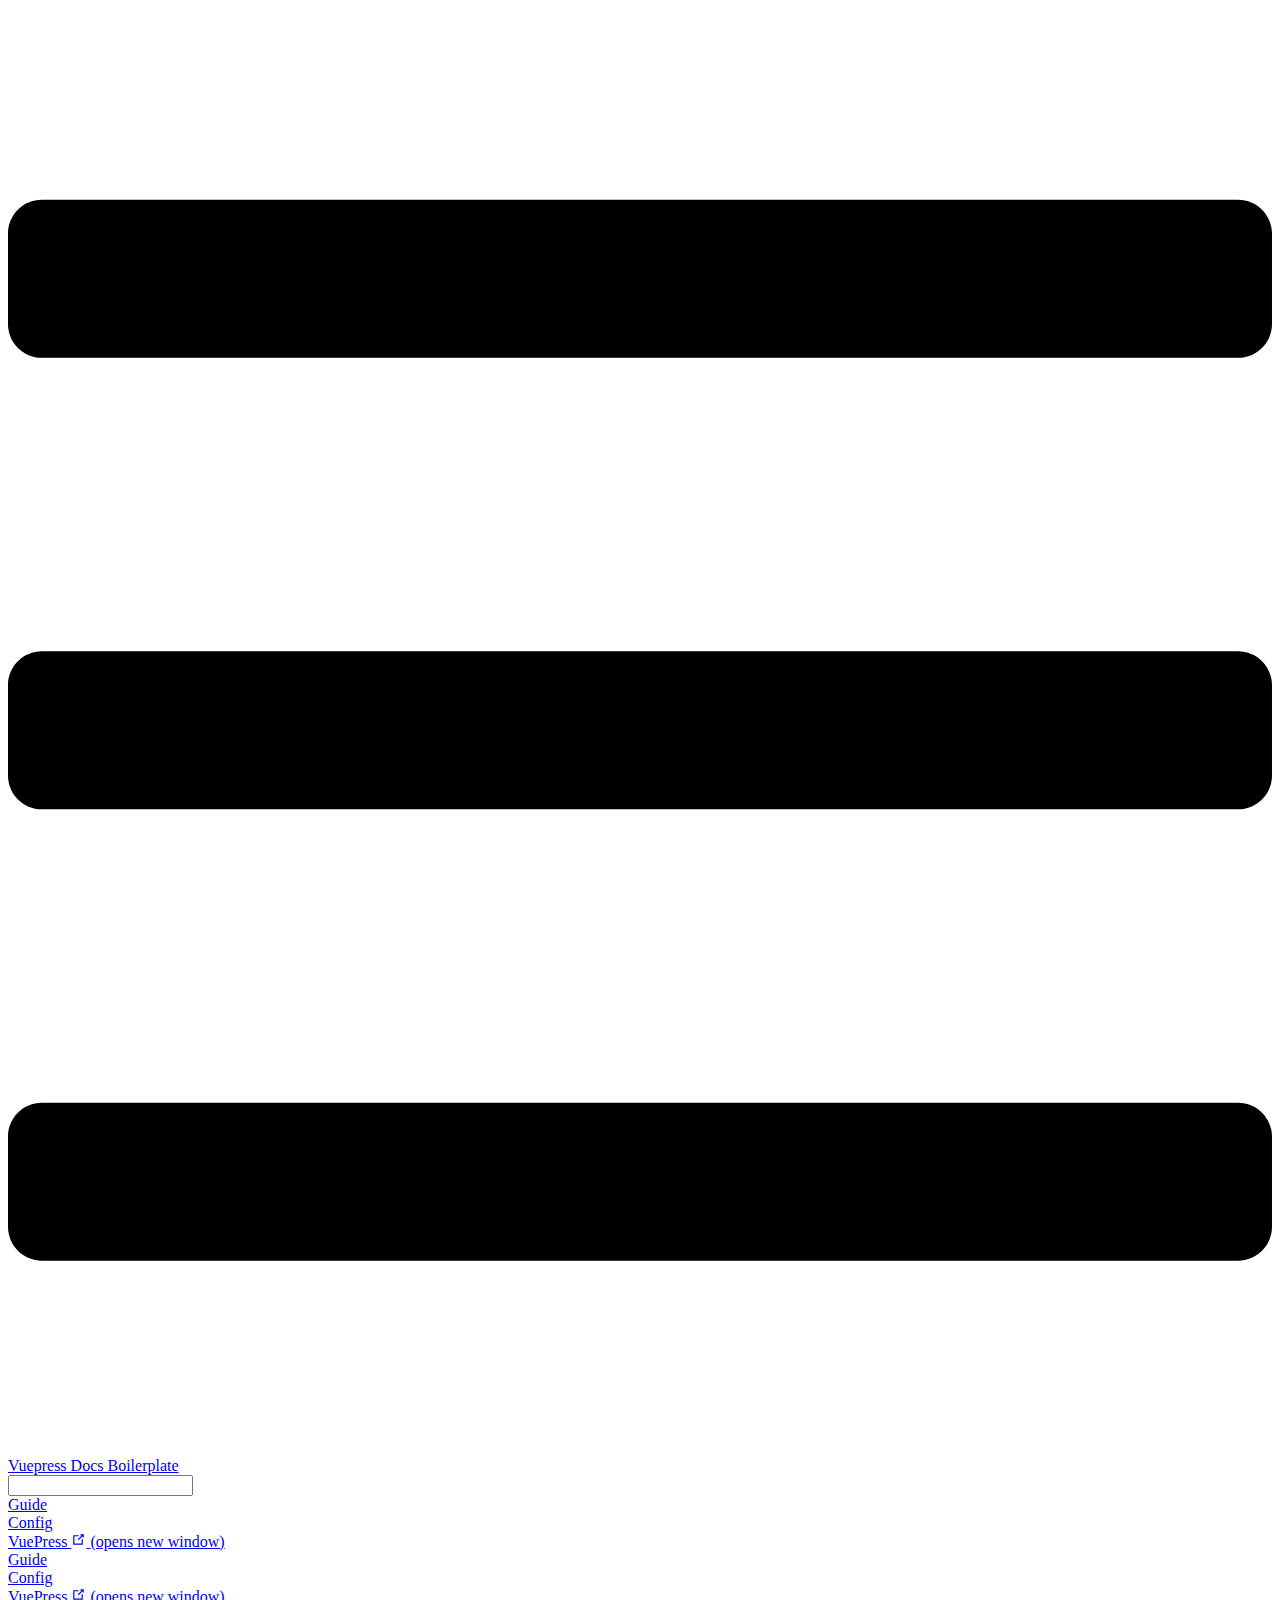
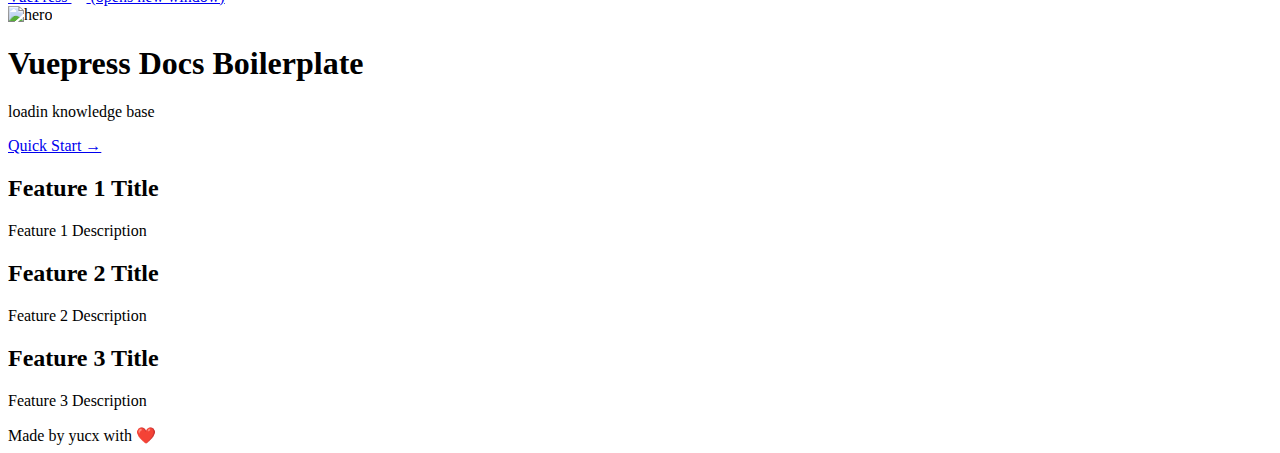
==== commit 1152abce: "yucx,fix,重新打包" ====
--- a/index.html
+++ b/index.html
@@ -11,19 +11,19 @@
     <meta name="apple-mobile-web-app-capable" content="yes">
     <meta name="apple-mobile-web-app-status-bar-style" content="black">
     
-    <link rel="preload" href="./assets/css/0.styles.dfeeb338.css" as="style"><link rel="preload" href="./assets/js/app.dd12ed7b.js" as="script"><link rel="preload" href="./assets/js/2.733019b2.js" as="script"><link rel="preload" href="./assets/js/13.bc977f47.js" as="script"><link rel="prefetch" href="./assets/js/10.23033a15.js"><link rel="prefetch" href="./assets/js/11.5f95a6a8.js"><link rel="prefetch" href="./assets/js/12.32a06494.js"><link rel="prefetch" href="./assets/js/3.7c0fc0d6.js"><link rel="prefetch" href="./assets/js/4.da3ef268.js"><link rel="prefetch" href="./assets/js/5.dac787d8.js"><link rel="prefetch" href="./assets/js/6.2d0a63f8.js"><link rel="prefetch" href="./assets/js/7.307492ca.js"><link rel="prefetch" href="./assets/js/8.299ea439.js"><link rel="prefetch" href="./assets/js/9.3c5a8fdb.js">
-    <link rel="stylesheet" href="./assets/css/0.styles.dfeeb338.css">
+    <link rel="preload" href="./loadinknowledge/assets/css/0.styles.68b7fad7.css" as="style"><link rel="preload" href="./loadinknowledge/assets/js/app.37c5cbbf.js" as="script"><link rel="preload" href="./loadinknowledge/assets/js/2.733019b2.js" as="script"><link rel="preload" href="./loadinknowledge/assets/js/13.a64b108e.js" as="script"><link rel="prefetch" href="./loadinknowledge/assets/js/10.23033a15.js"><link rel="prefetch" href="./loadinknowledge/assets/js/11.613e296d.js"><link rel="prefetch" href="./loadinknowledge/assets/js/12.da12d355.js"><link rel="prefetch" href="./loadinknowledge/assets/js/3.538a69b8.js"><link rel="prefetch" href="./loadinknowledge/assets/js/4.6eece71d.js"><link rel="prefetch" href="./loadinknowledge/assets/js/5.dac787d8.js"><link rel="prefetch" href="./loadinknowledge/assets/js/6.2d0a63f8.js"><link rel="prefetch" href="./loadinknowledge/assets/js/7.307492ca.js"><link rel="prefetch" href="./loadinknowledge/assets/js/8.299ea439.js"><link rel="prefetch" href="./loadinknowledge/assets/js/9.3c5a8fdb.js">
+    <link rel="stylesheet" href="./loadinknowledge/assets/css/0.styles.68b7fad7.css">
   </head>
   <body>
-    <div id="app" data-server-rendered="true"><div class="theme-container no-sidebar"><header class="navbar"><div class="sidebar-button"><svg xmlns="http://www.w3.org/2000/svg" aria-hidden="true" role="img" viewBox="0 0 448 512" class="icon"><path fill="currentColor" d="M436 124H12c-6.627 0-12-5.373-12-12V80c0-6.627 5.373-12 12-12h424c6.627 0 12 5.373 12 12v32c0 6.627-5.373 12-12 12zm0 160H12c-6.627 0-12-5.373-12-12v-32c0-6.627 5.373-12 12-12h424c6.627 0 12 5.373 12 12v32c0 6.627-5.373 12-12 12zm0 160H12c-6.627 0-12-5.373-12-12v-32c0-6.627 5.373-12 12-12h424c6.627 0 12 5.373 12 12v32c0 6.627-5.373 12-12 12z"></path></svg></div> <a href="/./" aria-current="page" class="home-link router-link-exact-active router-link-active"><!----> <span class="site-name">Vuepress Docs Boilerplate</span></a> <div class="links"><div class="search-box"><input aria-label="Search" autocomplete="off" spellcheck="false" value=""> <!----></div> <nav class="nav-links can-hide"><div class="nav-item"><a href="/./guide/" class="nav-link">
+    <div id="app" data-server-rendered="true"><div class="theme-container no-sidebar"><header class="navbar"><div class="sidebar-button"><svg xmlns="http://www.w3.org/2000/svg" aria-hidden="true" role="img" viewBox="0 0 448 512" class="icon"><path fill="currentColor" d="M436 124H12c-6.627 0-12-5.373-12-12V80c0-6.627 5.373-12 12-12h424c6.627 0 12 5.373 12 12v32c0 6.627-5.373 12-12 12zm0 160H12c-6.627 0-12-5.373-12-12v-32c0-6.627 5.373-12 12-12h424c6.627 0 12 5.373 12 12v32c0 6.627-5.373 12-12 12zm0 160H12c-6.627 0-12-5.373-12-12v-32c0-6.627 5.373-12 12-12h424c6.627 0 12 5.373 12 12v32c0 6.627-5.373 12-12 12z"></path></svg></div> <a href="/./loadinknowledge/" aria-current="page" class="home-link router-link-exact-active router-link-active"><!----> <span class="site-name">Vuepress Docs Boilerplate</span></a> <div class="links"><div class="search-box"><input aria-label="Search" autocomplete="off" spellcheck="false" value=""> <!----></div> <nav class="nav-links can-hide"><div class="nav-item"><a href="/./loadinknowledge/guide/" class="nav-link">
   Guide
-</a></div><div class="nav-item"><a href="/./config/" class="nav-link">
+</a></div><div class="nav-item"><a href="/./loadinknowledge/config/" class="nav-link">
   Config
 </a></div><div class="nav-item"><a href="https://v1.vuepress.vuejs.org" target="_blank" rel="noopener noreferrer" class="nav-link external">
   VuePress
-  <span><svg xmlns="http://www.w3.org/2000/svg" aria-hidden="true" focusable="false" x="0px" y="0px" viewBox="0 0 100 100" width="15" height="15" class="icon outbound"><path fill="currentColor" d="M18.8,85.1h56l0,0c2.2,0,4-1.8,4-4v-32h-8v28h-48v-48h28v-8h-32l0,0c-2.2,0-4,1.8-4,4v56C14.8,83.3,16.6,85.1,18.8,85.1z"></path> <polygon fill="currentColor" points="45.7,48.7 51.3,54.3 77.2,28.5 77.2,37.2 85.2,37.2 85.2,14.9 62.8,14.9 62.8,22.9 71.5,22.9"></polygon></svg> <span class="sr-only">(opens new window)</span></span></a></div> <!----></nav></div></header> <div class="sidebar-mask"></div> <aside class="sidebar"><nav class="nav-links"><div class="nav-item"><a href="/./guide/" class="nav-link">
+  <span><svg xmlns="http://www.w3.org/2000/svg" aria-hidden="true" focusable="false" x="0px" y="0px" viewBox="0 0 100 100" width="15" height="15" class="icon outbound"><path fill="currentColor" d="M18.8,85.1h56l0,0c2.2,0,4-1.8,4-4v-32h-8v28h-48v-48h28v-8h-32l0,0c-2.2,0-4,1.8-4,4v56C14.8,83.3,16.6,85.1,18.8,85.1z"></path> <polygon fill="currentColor" points="45.7,48.7 51.3,54.3 77.2,28.5 77.2,37.2 85.2,37.2 85.2,14.9 62.8,14.9 62.8,22.9 71.5,22.9"></polygon></svg> <span class="sr-only">(opens new window)</span></span></a></div> <!----></nav></div></header> <div class="sidebar-mask"></div> <aside class="sidebar"><nav class="nav-links"><div class="nav-item"><a href="/./loadinknowledge/guide/" class="nav-link">
   Guide
-</a></div><div class="nav-item"><a href="/./config/" class="nav-link">
+</a></div><div class="nav-item"><a href="/./loadinknowledge/config/" class="nav-link">
   Config
 </a></div><div class="nav-item"><a href="https://v1.vuepress.vuejs.org" target="_blank" rel="noopener noreferrer" class="nav-link external">
   VuePress
@@ -31,11 +31,11 @@
       Vuepress Docs Boilerplate
     </h1> <p class="description">
       loadin knowledge base
-    </p> <p class="action"><a href="/./guide/" class="nav-link action-button">
+    </p> <p class="action"><a href="/./loadinknowledge/guide/" class="nav-link action-button">
   Quick Start →
 </a></p></header> <div class="features"><div class="feature"><h2>Feature 1 Title</h2> <p>Feature 1 Description</p></div><div class="feature"><h2>Feature 2 Title</h2> <p>Feature 2 Description</p></div><div class="feature"><h2>Feature 3 Title</h2> <p>Feature 3 Description</p></div></div> <div class="theme-default-content custom content__default"></div> <div class="footer">
     Made by yucx with ❤️
   </div></main></div><div class="global-ui"></div></div>
-    <script src="./assets/js/app.dd12ed7b.js" defer></script><script src="./assets/js/2.733019b2.js" defer></script><script src="./assets/js/13.bc977f47.js" defer></script>
+    <script src="./loadinknowledge/assets/js/app.37c5cbbf.js" defer></script><script src="./loadinknowledge/assets/js/2.733019b2.js" defer></script><script src="./loadinknowledge/assets/js/13.a64b108e.js" defer></script>
   </body>
 </html>
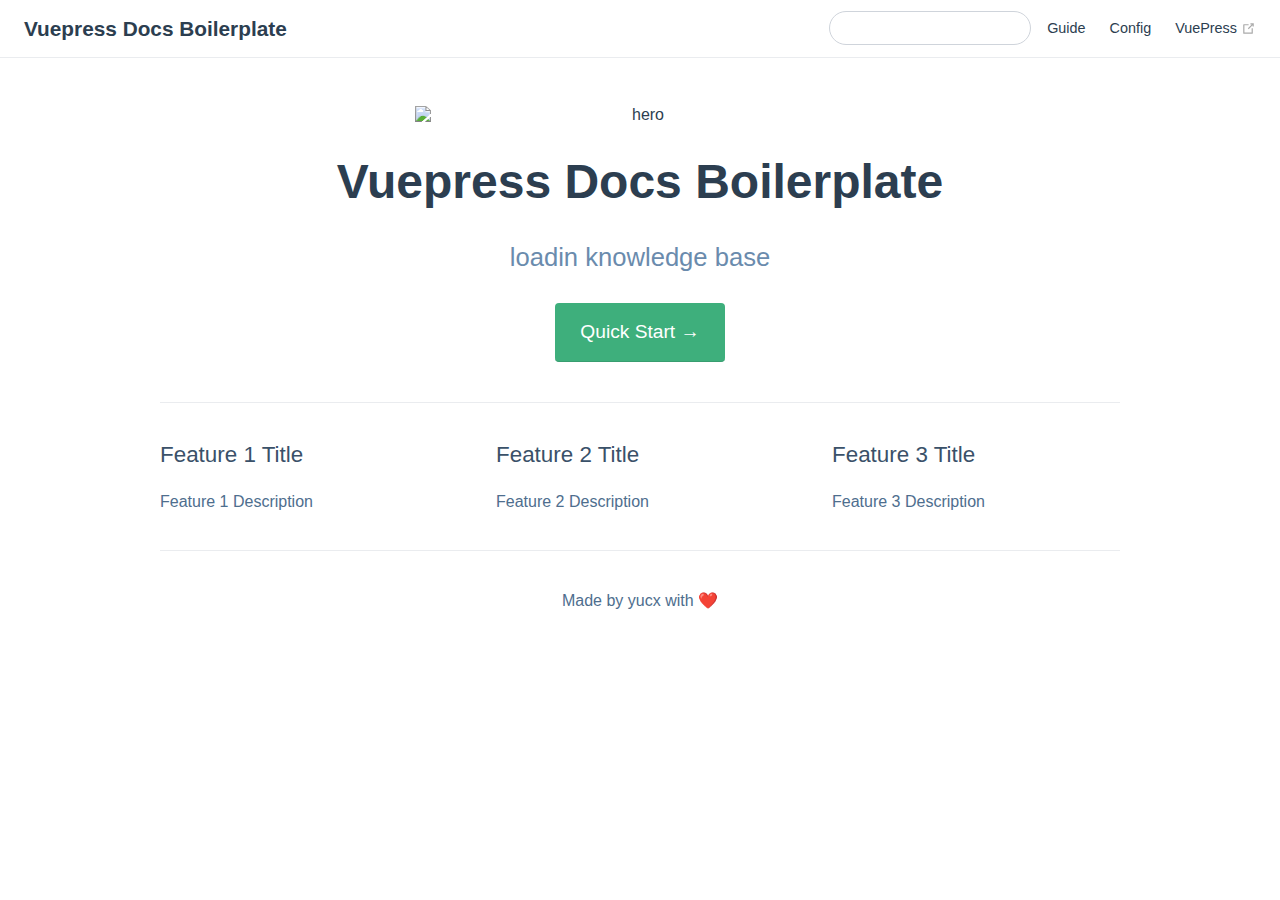
==== commit 3a0f590a: "yucx,fix,config base="."" ====
--- a/index.html
+++ b/index.html
@@ -11,19 +11,19 @@
     <meta name="apple-mobile-web-app-capable" content="yes">
     <meta name="apple-mobile-web-app-status-bar-style" content="black">
     
-    <link rel="preload" href="./loadinknowledge/assets/css/0.styles.68b7fad7.css" as="style"><link rel="preload" href="./loadinknowledge/assets/js/app.37c5cbbf.js" as="script"><link rel="preload" href="./loadinknowledge/assets/js/2.733019b2.js" as="script"><link rel="preload" href="./loadinknowledge/assets/js/13.a64b108e.js" as="script"><link rel="prefetch" href="./loadinknowledge/assets/js/10.23033a15.js"><link rel="prefetch" href="./loadinknowledge/assets/js/11.613e296d.js"><link rel="prefetch" href="./loadinknowledge/assets/js/12.da12d355.js"><link rel="prefetch" href="./loadinknowledge/assets/js/3.538a69b8.js"><link rel="prefetch" href="./loadinknowledge/assets/js/4.6eece71d.js"><link rel="prefetch" href="./loadinknowledge/assets/js/5.dac787d8.js"><link rel="prefetch" href="./loadinknowledge/assets/js/6.2d0a63f8.js"><link rel="prefetch" href="./loadinknowledge/assets/js/7.307492ca.js"><link rel="prefetch" href="./loadinknowledge/assets/js/8.299ea439.js"><link rel="prefetch" href="./loadinknowledge/assets/js/9.3c5a8fdb.js">
-    <link rel="stylesheet" href="./loadinknowledge/assets/css/0.styles.68b7fad7.css">
+    <link rel="preload" href="./assets/css/0.styles.1792a298.css" as="style"><link rel="preload" href="./assets/js/app.32f540bc.js" as="script"><link rel="preload" href="./assets/js/2.733019b2.js" as="script"><link rel="preload" href="./assets/js/13.bc977f47.js" as="script"><link rel="prefetch" href="./assets/js/10.87e0fe3b.js"><link rel="prefetch" href="./assets/js/11.63d505ca.js"><link rel="prefetch" href="./assets/js/12.54f4d0c9.js"><link rel="prefetch" href="./assets/js/3.7c0fc0d6.js"><link rel="prefetch" href="./assets/js/4.1f801bbb.js"><link rel="prefetch" href="./assets/js/5.7c04658b.js"><link rel="prefetch" href="./assets/js/6.2d0a63f8.js"><link rel="prefetch" href="./assets/js/7.307492ca.js"><link rel="prefetch" href="./assets/js/8.299ea439.js"><link rel="prefetch" href="./assets/js/9.3c5a8fdb.js">
+    <link rel="stylesheet" href="./assets/css/0.styles.1792a298.css">
   </head>
   <body>
-    <div id="app" data-server-rendered="true"><div class="theme-container no-sidebar"><header class="navbar"><div class="sidebar-button"><svg xmlns="http://www.w3.org/2000/svg" aria-hidden="true" role="img" viewBox="0 0 448 512" class="icon"><path fill="currentColor" d="M436 124H12c-6.627 0-12-5.373-12-12V80c0-6.627 5.373-12 12-12h424c6.627 0 12 5.373 12 12v32c0 6.627-5.373 12-12 12zm0 160H12c-6.627 0-12-5.373-12-12v-32c0-6.627 5.373-12 12-12h424c6.627 0 12 5.373 12 12v32c0 6.627-5.373 12-12 12zm0 160H12c-6.627 0-12-5.373-12-12v-32c0-6.627 5.373-12 12-12h424c6.627 0 12 5.373 12 12v32c0 6.627-5.373 12-12 12z"></path></svg></div> <a href="/./loadinknowledge/" aria-current="page" class="home-link router-link-exact-active router-link-active"><!----> <span class="site-name">Vuepress Docs Boilerplate</span></a> <div class="links"><div class="search-box"><input aria-label="Search" autocomplete="off" spellcheck="false" value=""> <!----></div> <nav class="nav-links can-hide"><div class="nav-item"><a href="/./loadinknowledge/guide/" class="nav-link">
+    <div id="app" data-server-rendered="true"><div class="theme-container no-sidebar"><header class="navbar"><div class="sidebar-button"><svg xmlns="http://www.w3.org/2000/svg" aria-hidden="true" role="img" viewBox="0 0 448 512" class="icon"><path fill="currentColor" d="M436 124H12c-6.627 0-12-5.373-12-12V80c0-6.627 5.373-12 12-12h424c6.627 0 12 5.373 12 12v32c0 6.627-5.373 12-12 12zm0 160H12c-6.627 0-12-5.373-12-12v-32c0-6.627 5.373-12 12-12h424c6.627 0 12 5.373 12 12v32c0 6.627-5.373 12-12 12zm0 160H12c-6.627 0-12-5.373-12-12v-32c0-6.627 5.373-12 12-12h424c6.627 0 12 5.373 12 12v32c0 6.627-5.373 12-12 12z"></path></svg></div> <a href="/./" aria-current="page" class="home-link router-link-exact-active router-link-active"><!----> <span class="site-name">Vuepress Docs Boilerplate</span></a> <div class="links"><div class="search-box"><input aria-label="Search" autocomplete="off" spellcheck="false" value=""> <!----></div> <nav class="nav-links can-hide"><div class="nav-item"><a href="/./guide/" class="nav-link">
   Guide
-</a></div><div class="nav-item"><a href="/./loadinknowledge/config/" class="nav-link">
+</a></div><div class="nav-item"><a href="/./config/" class="nav-link">
   Config
 </a></div><div class="nav-item"><a href="https://v1.vuepress.vuejs.org" target="_blank" rel="noopener noreferrer" class="nav-link external">
   VuePress
-  <span><svg xmlns="http://www.w3.org/2000/svg" aria-hidden="true" focusable="false" x="0px" y="0px" viewBox="0 0 100 100" width="15" height="15" class="icon outbound"><path fill="currentColor" d="M18.8,85.1h56l0,0c2.2,0,4-1.8,4-4v-32h-8v28h-48v-48h28v-8h-32l0,0c-2.2,0-4,1.8-4,4v56C14.8,83.3,16.6,85.1,18.8,85.1z"></path> <polygon fill="currentColor" points="45.7,48.7 51.3,54.3 77.2,28.5 77.2,37.2 85.2,37.2 85.2,14.9 62.8,14.9 62.8,22.9 71.5,22.9"></polygon></svg> <span class="sr-only">(opens new window)</span></span></a></div> <!----></nav></div></header> <div class="sidebar-mask"></div> <aside class="sidebar"><nav class="nav-links"><div class="nav-item"><a href="/./loadinknowledge/guide/" class="nav-link">
+  <span><svg xmlns="http://www.w3.org/2000/svg" aria-hidden="true" focusable="false" x="0px" y="0px" viewBox="0 0 100 100" width="15" height="15" class="icon outbound"><path fill="currentColor" d="M18.8,85.1h56l0,0c2.2,0,4-1.8,4-4v-32h-8v28h-48v-48h28v-8h-32l0,0c-2.2,0-4,1.8-4,4v56C14.8,83.3,16.6,85.1,18.8,85.1z"></path> <polygon fill="currentColor" points="45.7,48.7 51.3,54.3 77.2,28.5 77.2,37.2 85.2,37.2 85.2,14.9 62.8,14.9 62.8,22.9 71.5,22.9"></polygon></svg> <span class="sr-only">(opens new window)</span></span></a></div> <!----></nav></div></header> <div class="sidebar-mask"></div> <aside class="sidebar"><nav class="nav-links"><div class="nav-item"><a href="/./guide/" class="nav-link">
   Guide
-</a></div><div class="nav-item"><a href="/./loadinknowledge/config/" class="nav-link">
+</a></div><div class="nav-item"><a href="/./config/" class="nav-link">
   Config
 </a></div><div class="nav-item"><a href="https://v1.vuepress.vuejs.org" target="_blank" rel="noopener noreferrer" class="nav-link external">
   VuePress
@@ -31,11 +31,11 @@
       Vuepress Docs Boilerplate
     </h1> <p class="description">
       loadin knowledge base
-    </p> <p class="action"><a href="/./loadinknowledge/guide/" class="nav-link action-button">
+    </p> <p class="action"><a href="/./guide/" class="nav-link action-button">
   Quick Start →
 </a></p></header> <div class="features"><div class="feature"><h2>Feature 1 Title</h2> <p>Feature 1 Description</p></div><div class="feature"><h2>Feature 2 Title</h2> <p>Feature 2 Description</p></div><div class="feature"><h2>Feature 3 Title</h2> <p>Feature 3 Description</p></div></div> <div class="theme-default-content custom content__default"></div> <div class="footer">
     Made by yucx with ❤️
   </div></main></div><div class="global-ui"></div></div>
-    <script src="./loadinknowledge/assets/js/app.37c5cbbf.js" defer></script><script src="./loadinknowledge/assets/js/2.733019b2.js" defer></script><script src="./loadinknowledge/assets/js/13.a64b108e.js" defer></script>
+    <script src="./assets/js/app.32f540bc.js" defer></script><script src="./assets/js/2.733019b2.js" defer></script><script src="./assets/js/13.bc977f47.js" defer></script>
   </body>
 </html>
--- a/assets/css/0.styles.1792a298.css
+++ b/assets/css/0.styles.1792a298.css
@@ -0,0 +1 @@
+code[class*=language-],pre[class*=language-]{color:#ccc;background:none;font-family:Consolas,Monaco,Andale Mono,Ubuntu Mono,monospace;font-size:1em;text-align:left;white-space:pre;word-spacing:normal;word-break:normal;word-wrap:normal;line-height:1.5;-moz-tab-size:4;-o-tab-size:4;tab-size:4;-webkit-hyphens:none;hyphens:none}pre[class*=language-]{padding:1em;margin:.5em 0;overflow:auto}:not(pre)>code[class*=language-],pre[class*=language-]{background:#2d2d2d}:not(pre)>code[class*=language-]{padding:.1em;border-radius:.3em;white-space:normal}.token.block-comment,.token.cdata,.token.comment,.token.doctype,.token.prolog{color:#999}.token.punctuation{color:#ccc}.token.attr-name,.token.deleted,.token.namespace,.token.tag{color:#e2777a}.token.function-name{color:#6196cc}.token.boolean,.token.function,.token.number{color:#f08d49}.token.class-name,.token.constant,.token.property,.token.symbol{color:#f8c555}.token.atrule,.token.builtin,.token.important,.token.keyword,.token.selector{color:#cc99cd}.token.attr-value,.token.char,.token.regex,.token.string,.token.variable{color:#7ec699}.token.entity,.token.operator,.token.url{color:#67cdcc}.token.bold,.token.important{font-weight:700}.token.italic{font-style:italic}.token.entity{cursor:help}.token.inserted{color:green}.theme-default-content code{color:#476582;padding:.25rem .5rem;margin:0;font-size:.85em;background-color:rgba(27,31,35,.05);border-radius:3px}.theme-default-content code .token.deleted{color:#ec5975}.theme-default-content code .token.inserted{color:#3eaf7c}.theme-default-content pre,.theme-default-content pre[class*=language-]{line-height:1.4;padding:1.25rem 1.5rem;margin:.85rem 0;background-color:#282c34;border-radius:6px;overflow:auto}.theme-default-content pre[class*=language-] code,.theme-default-content pre code{color:#fff;padding:0;background-color:transparent;border-radius:0}div[class*=language-]{position:relative;background-color:#282c34;border-radius:6px}div[class*=language-] .highlight-lines{-webkit-user-select:none;user-select:none;padding-top:1.3rem;position:absolute;top:0;left:0;width:100%;line-height:1.4}div[class*=language-] .highlight-lines .highlighted{background-color:rgba(0,0,0,.66)}div[class*=language-] pre,div[class*=language-] pre[class*=language-]{background:transparent;position:relative;z-index:1}div[class*=language-]:before{position:absolute;z-index:3;top:.8em;right:1em;font-size:.75rem;color:hsla(0,0%,100%,.4)}div[class*=language-]:not(.line-numbers-mode) .line-numbers-wrapper{display:none}div[class*=language-].line-numbers-mode .highlight-lines .highlighted{position:relative}div[class*=language-].line-numbers-mode .highlight-lines .highlighted:before{content:" ";position:absolute;z-index:3;left:0;top:0;display:block;width:3.5rem;height:100%;background-color:rgba(0,0,0,.66)}div[class*=language-].line-numbers-mode pre{padding-left:4.5rem;vertical-align:middle}div[class*=language-].line-numbers-mode .line-numbers-wrapper{position:absolute;top:0;width:3.5rem;text-align:center;color:hsla(0,0%,100%,.3);padding:1.25rem 0;line-height:1.4}div[class*=language-].line-numbers-mode .line-numbers-wrapper br{-webkit-user-select:none;user-select:none}div[class*=language-].line-numbers-mode .line-numbers-wrapper .line-number{position:relative;z-index:4;-webkit-user-select:none;user-select:none;font-size:.85em}div[class*=language-].line-numbers-mode:after{content:"";position:absolute;z-index:2;top:0;left:0;width:3.5rem;height:100%;border-radius:6px 0 0 6px;border-right:1px solid rgba(0,0,0,.66);background-color:#282c34}div[class~=language-js]:before{content:"js"}div[class~=language-ts]:before{content:"ts"}div[class~=language-html]:before{content:"html"}div[class~=language-md]:before{content:"md"}div[class~=language-vue]:before{content:"vue"}div[class~=language-css]:before{content:"css"}div[class~=language-sass]:before{content:"sass"}div[class~=language-scss]:before{content:"scss"}div[class~=language-less]:before{content:"less"}div[class~=language-stylus]:before{content:"stylus"}div[class~=language-go]:before{content:"go"}div[class~=language-java]:before{content:"java"}div[class~=language-c]:before{content:"c"}div[class~=language-sh]:before{content:"sh"}div[class~=language-yaml]:before{content:"yaml"}div[class~=language-py]:before{content:"py"}div[class~=language-docker]:before{content:"docker"}div[class~=language-dockerfile]:before{content:"dockerfile"}div[class~=language-makefile]:before{content:"makefile"}div[class~=language-javascript]:before{content:"js"}div[class~=language-typescript]:before{content:"ts"}div[class~=language-markup]:before{content:"html"}div[class~=language-markdown]:before{content:"md"}div[class~=language-json]:before{content:"json"}div[class~=language-ruby]:before{content:"rb"}div[class~=language-python]:before{content:"py"}div[class~=language-bash]:before{content:"sh"}div[class~=language-php]:before{content:"php"}.custom-block .custom-block-title{font-weight:600;margin-bottom:-.4rem}.custom-block.danger,.custom-block.tip,.custom-block.warning{padding:.1rem 1.5rem;border-left-width:.5rem;border-left-style:solid;margin:1rem 0}.custom-block.tip{background-color:#f3f5f7;border-color:#42b983}.custom-block.warning{background-color:rgba(255,229,100,.3);border-color:#e7c000;color:#6b5900}.custom-block.warning .custom-block-title{color:#b29400}.custom-block.warning a{color:#2c3e50}.custom-block.danger{background-color:#ffe6e6;border-color:#c00;color:#4d0000}.custom-block.danger .custom-block-title{color:#900}.custom-block.danger a{color:#2c3e50}.custom-block.details{display:block;position:relative;border-radius:2px;margin:1.6em 0;padding:1.6em;background-color:#eee}.custom-block.details h4{margin-top:0}.custom-block.details figure:last-child,.custom-block.details p:last-child{margin-bottom:0;padding-bottom:0}.custom-block.details summary{outline:none;cursor:pointer}.arrow{display:inline-block;width:0;height:0}.arrow.up{border-bottom:6px solid #ccc}.arrow.down,.arrow.up{border-left:4px solid transparent;border-right:4px solid transparent}.arrow.down{border-top:6px solid #ccc}.arrow.right{border-left:6px solid #ccc}.arrow.left,.arrow.right{border-top:4px solid transparent;border-bottom:4px solid transparent}.arrow.left{border-right:6px solid #ccc}.theme-default-content:not(.custom){max-width:740px;margin:0 auto;padding:2rem 2.5rem}@media (max-width:959px){.theme-default-content:not(.custom){padding:2rem}}@media (max-width:419px){.theme-default-content:not(.custom){padding:1.5rem}}.table-of-contents .badge{vertical-align:middle}body,html{padding:0;margin:0;background-color:#fff}body{font-family:-apple-system,BlinkMacSystemFont,Segoe UI,Roboto,Oxygen,Ubuntu,Cantarell,Fira Sans,Droid Sans,Helvetica Neue,sans-serif;-webkit-font-smoothing:antialiased;-moz-osx-font-smoothing:grayscale;font-size:16px;color:#2c3e50}.page{padding-left:20rem}.navbar{z-index:20;right:0;height:3.6rem;background-color:#fff;box-sizing:border-box;border-bottom:1px solid #eaecef}.navbar,.sidebar-mask{position:fixed;top:0;left:0}.sidebar-mask{z-index:9;width:100vw;height:100vh;display:none}.sidebar{font-size:16px;background-color:#fff;width:20rem;position:fixed;z-index:10;margin:0;top:3.6rem;left:0;bottom:0;box-sizing:border-box;border-right:1px solid #eaecef;overflow-y:auto}.theme-default-content:not(.custom)>:first-child{margin-top:3.6rem}.theme-default-content:not(.custom) a:hover{text-decoration:underline}.theme-default-content:not(.custom) p.demo{padding:1rem 1.5rem;border:1px solid #ddd;border-radius:4px}.theme-default-content:not(.custom) img{max-width:100%}.theme-default-content.custom{padding:0;margin:0}.theme-default-content.custom img{max-width:100%}a{font-weight:500;text-decoration:none}a,p a code{color:#3eaf7c}p a code{font-weight:400}kbd{background:#eee;border:.15rem solid #ddd;border-bottom:.25rem solid #ddd;border-radius:.15rem;padding:0 .15em}blockquote{font-size:1rem;color:#999;border-left:.2rem solid #dfe2e5;margin:1rem 0;padding:.25rem 0 .25rem 1rem}blockquote>p{margin:0}ol,ul{padding-left:1.2em}strong{font-weight:600}h1,h2,h3,h4,h5,h6{font-weight:600;line-height:1.25}.theme-default-content:not(.custom)>h1,.theme-default-content:not(.custom)>h2,.theme-default-content:not(.custom)>h3,.theme-default-content:not(.custom)>h4,.theme-default-content:not(.custom)>h5,.theme-default-content:not(.custom)>h6{margin-top:-3.1rem;padding-top:4.6rem;margin-bottom:0}.theme-default-content:not(.custom)>h1:first-child,.theme-default-content:not(.custom)>h2:first-child,.theme-default-content:not(.custom)>h3:first-child,.theme-default-content:not(.custom)>h4:first-child,.theme-default-content:not(.custom)>h5:first-child,.theme-default-content:not(.custom)>h6:first-child{margin-top:-1.5rem;margin-bottom:1rem}.theme-default-content:not(.custom)>h1:first-child+.custom-block,.theme-default-content:not(.custom)>h1:first-child+p,.theme-default-content:not(.custom)>h1:first-child+pre,.theme-default-content:not(.custom)>h2:first-child+.custom-block,.theme-default-content:not(.custom)>h2:first-child+p,.theme-default-content:not(.custom)>h2:first-child+pre,.theme-default-content:not(.custom)>h3:first-child+.custom-block,.theme-default-content:not(.custom)>h3:first-child+p,.theme-default-content:not(.custom)>h3:first-child+pre,.theme-default-content:not(.custom)>h4:first-child+.custom-block,.theme-default-content:not(.custom)>h4:first-child+p,.theme-default-content:not(.custom)>h4:first-child+pre,.theme-default-content:not(.custom)>h5:first-child+.custom-block,.theme-default-content:not(.custom)>h5:first-child+p,.theme-default-content:not(.custom)>h5:first-child+pre,.theme-default-content:not(.custom)>h6:first-child+.custom-block,.theme-default-content:not(.custom)>h6:first-child+p,.theme-default-content:not(.custom)>h6:first-child+pre{margin-top:2rem}h1:focus .header-anchor,h1:hover .header-anchor,h2:focus .header-anchor,h2:hover .header-anchor,h3:focus .header-anchor,h3:hover .header-anchor,h4:focus .header-anchor,h4:hover .header-anchor,h5:focus .header-anchor,h5:hover .header-anchor,h6:focus .header-anchor,h6:hover .header-anchor{opacity:1}h1{font-size:2.2rem}h2{font-size:1.65rem;padding-bottom:.3rem;border-bottom:1px solid #eaecef}h3{font-size:1.35rem}a.header-anchor{font-size:.85em;float:left;margin-left:-.87em;padding-right:.23em;margin-top:.125em;-webkit-user-select:none;user-select:none;opacity:0}a.header-anchor:focus,a.header-anchor:hover{text-decoration:none}.line-number,code,kbd{font-family:source-code-pro,Menlo,Monaco,Consolas,Courier New,monospace}ol,p,ul{line-height:1.7}hr{border:0;border-top:1px solid #eaecef}table{border-collapse:collapse;margin:1rem 0;display:block;overflow-x:auto}tr{border-top:1px solid #dfe2e5}tr:nth-child(2n){background-color:#f6f8fa}td,th{border:1px solid #dfe2e5;padding:.6em 1em}.theme-container.sidebar-open .sidebar-mask{display:block}.theme-container.no-navbar .theme-default-content:not(.custom)>h1,.theme-container.no-navbar h2,.theme-container.no-navbar h3,.theme-container.no-navbar h4,.theme-container.no-navbar h5,.theme-container.no-navbar h6{margin-top:1.5rem;padding-top:0}.theme-container.no-navbar .sidebar{top:0}@media (min-width:720px){.theme-container.no-sidebar .sidebar{display:none}.theme-container.no-sidebar .page{padding-left:0}}@media (max-width:959px){.sidebar{font-size:15px;width:16.4rem}.page{padding-left:16.4rem}}@media (max-width:719px){.sidebar{top:0;padding-top:3.6rem;transform:translateX(-100%);transition:transform .2s ease}.page{padding-left:0}.theme-container.sidebar-open .sidebar{transform:translateX(0)}.theme-container.no-navbar .sidebar{padding-top:0}}@media (max-width:419px){h1{font-size:1.9rem}.theme-default-content div[class*=language-]{margin:.85rem -1.5rem;border-radius:0}}.home .hero img{max-width:450px!important}#nprogress{pointer-events:none}#nprogress .bar{background:#3eaf7c;position:fixed;z-index:1031;top:0;left:0;width:100%;height:2px}#nprogress .peg{display:block;position:absolute;right:0;width:100px;height:100%;box-shadow:0 0 10px #3eaf7c,0 0 5px #3eaf7c;opacity:1;transform:rotate(3deg) translateY(-4px)}#nprogress .spinner{display:block;position:fixed;z-index:1031;top:15px;right:15px}#nprogress .spinner-icon{width:18px;height:18px;box-sizing:border-box;border-color:#3eaf7c transparent transparent #3eaf7c;border-style:solid;border-width:2px;border-radius:50%;animation:nprogress-spinner .4s linear infinite}.nprogress-custom-parent{overflow:hidden;position:relative}.nprogress-custom-parent #nprogress .bar,.nprogress-custom-parent #nprogress .spinner{position:absolute}@keyframes nprogress-spinner{0%{transform:rotate(0deg)}to{transform:rotate(1turn)}}.icon.outbound{color:#aaa;display:inline-block;vertical-align:middle;position:relative;top:-1px}.sr-only{position:absolute;width:1px;height:1px;padding:0;margin:-1px;overflow:hidden;clip:rect(0,0,0,0);white-space:nowrap;border-width:0}.home{padding:3.6rem 2rem 0;max-width:960px;margin:0 auto;display:block}.home .hero{text-align:center}.home .hero img{max-width:100%;max-height:280px;display:block;margin:3rem auto 1.5rem}.home .hero h1{font-size:3rem}.home .hero .action,.home .hero .description,.home .hero h1{margin:1.8rem auto}.home .hero .description{max-width:35rem;font-size:1.6rem;line-height:1.3;color:#6a8bad}.home .hero .action-button{display:inline-block;font-size:1.2rem;color:#fff;background-color:#3eaf7c;padding:.8rem 1.6rem;border-radius:4px;transition:background-color .1s ease;box-sizing:border-box;border-bottom:1px solid #389d70}.home .hero .action-button:hover{background-color:#4abf8a}.home .features{border-top:1px solid #eaecef;padding:1.2rem 0;margin-top:2.5rem;display:flex;flex-wrap:wrap;align-items:flex-start;align-content:stretch;justify-content:space-between}.home .feature{flex-grow:1;flex-basis:30%;max-width:30%}.home .feature h2{font-size:1.4rem;font-weight:500;border-bottom:none;padding-bottom:0;color:#3a5169}.home .feature p{color:#4e6e8e}.home .footer{padding:2.5rem;border-top:1px solid #eaecef;text-align:center;color:#4e6e8e}@media (max-width:719px){.home .features{flex-direction:column}.home .feature{max-width:100%;padding:0 2.5rem}}@media (max-width:419px){.home{padding-left:1.5rem;padding-right:1.5rem}.home .hero img{max-height:210px;margin:2rem auto 1.2rem}.home .hero h1{font-size:2rem}.home .hero .action,.home .hero .description,.home .hero h1{margin:1.2rem auto}.home .hero .description{font-size:1.2rem}.home .hero .action-button{font-size:1rem;padding:.6rem 1.2rem}.home .feature h2{font-size:1.25rem}}.search-box{display:inline-block;position:relative;margin-right:1rem}.search-box input{cursor:text;width:10rem;height:2rem;color:#4e6e8e;display:inline-block;border:1px solid #cfd4db;border-radius:2rem;font-size:.9rem;line-height:2rem;padding:0 .5rem 0 2rem;outline:none;transition:all .2s ease;background:#fff url(.assets/img/search.83621669.svg) .6rem .5rem no-repeat;background-size:1rem}.search-box input:focus{cursor:auto;border-color:#3eaf7c}.search-box .suggestions{background:#fff;width:20rem;position:absolute;top:2rem;border:1px solid #cfd4db;border-radius:6px;padding:.4rem;list-style-type:none}.search-box .suggestions.align-right{right:0}.search-box .suggestion{line-height:1.4;padding:.4rem .6rem;border-radius:4px;cursor:pointer}.search-box .suggestion a{white-space:normal;color:#5d82a6}.search-box .suggestion a .page-title{font-weight:600}.search-box .suggestion a .header{font-size:.9em;margin-left:.25em}.search-box .suggestion.focused{background-color:#f3f4f5}.search-box .suggestion.focused a{color:#3eaf7c}@media (max-width:959px){.search-box input{cursor:pointer;width:0;border-color:transparent;position:relative}.search-box input:focus{cursor:text;left:0;width:10rem}}@media (-ms-high-contrast:none){.search-box input{height:2rem}}@media (max-width:959px) and (min-width:719px){.search-box .suggestions{left:0}}@media (max-width:719px){.search-box{margin-right:0}.search-box input{left:1rem}.search-box .suggestions{right:0}}@media (max-width:419px){.search-box .suggestions{width:calc(100vw - 4rem)}.search-box input:focus{width:8rem}}.sidebar-button{cursor:pointer;display:none;width:1.25rem;height:1.25rem;position:absolute;padding:.6rem;top:.6rem;left:1rem}.sidebar-button .icon{display:block;width:1.25rem;height:1.25rem}@media (max-width:719px){.sidebar-button{display:block}}.dropdown-enter,.dropdown-leave-to{height:0!important}.dropdown-wrapper{cursor:pointer}.dropdown-wrapper .dropdown-title,.dropdown-wrapper .mobile-dropdown-title{display:block;font-size:.9rem;font-family:inherit;cursor:inherit;padding:inherit;line-height:1.4rem;background:transparent;border:none;font-weight:500;color:#2c3e50}.dropdown-wrapper .dropdown-title:hover,.dropdown-wrapper .mobile-dropdown-title:hover{border-color:transparent}.dropdown-wrapper .dropdown-title .arrow,.dropdown-wrapper .mobile-dropdown-title .arrow{vertical-align:middle;margin-top:-1px;margin-left:.4rem}.dropdown-wrapper .mobile-dropdown-title{display:none;font-weight:600}.dropdown-wrapper .mobile-dropdown-title font-size inherit:hover{color:#3eaf7c}.dropdown-wrapper .nav-dropdown .dropdown-item{color:inherit;line-height:1.7rem}.dropdown-wrapper .nav-dropdown .dropdown-item h4{margin:.45rem 0 0;border-top:1px solid #eee;padding:1rem 1.5rem .45rem 1.25rem}.dropdown-wrapper .nav-dropdown .dropdown-item .dropdown-subitem-wrapper{padding:0;list-style:none}.dropdown-wrapper .nav-dropdown .dropdown-item .dropdown-subitem-wrapper .dropdown-subitem{font-size:.9em}.dropdown-wrapper .nav-dropdown .dropdown-item a{display:block;line-height:1.7rem;position:relative;border-bottom:none;font-weight:400;margin-bottom:0;padding:0 1.5rem 0 1.25rem}.dropdown-wrapper .nav-dropdown .dropdown-item a.router-link-active,.dropdown-wrapper .nav-dropdown .dropdown-item a:hover{color:#3eaf7c}.dropdown-wrapper .nav-dropdown .dropdown-item a.router-link-active:after{content:"";width:0;height:0;border-left:5px solid #3eaf7c;border-top:3px solid transparent;border-bottom:3px solid transparent;position:absolute;top:calc(50% - 2px);left:9px}.dropdown-wrapper .nav-dropdown .dropdown-item:first-child h4{margin-top:0;padding-top:0;border-top:0}@media (max-width:719px){.dropdown-wrapper.open .dropdown-title{margin-bottom:.5rem}.dropdown-wrapper .dropdown-title{display:none}.dropdown-wrapper .mobile-dropdown-title{display:block}.dropdown-wrapper .nav-dropdown{transition:height .1s ease-out;overflow:hidden}.dropdown-wrapper .nav-dropdown .dropdown-item h4{border-top:0;margin-top:0;padding-top:0}.dropdown-wrapper .nav-dropdown .dropdown-item>a,.dropdown-wrapper .nav-dropdown .dropdown-item h4{font-size:15px;line-height:2rem}.dropdown-wrapper .nav-dropdown .dropdown-item .dropdown-subitem{font-size:14px;padding-left:1rem}}@media (min-width:719px){.dropdown-wrapper{height:1.8rem}.dropdown-wrapper.open .nav-dropdown,.dropdown-wrapper:hover .nav-dropdown{display:block!important}.dropdown-wrapper .nav-dropdown{display:none;height:auto!important;box-sizing:border-box;max-height:calc(100vh - 2.7rem);overflow-y:auto;position:absolute;top:100%;right:0;background-color:#fff;padding:.6rem 0;border:1px solid;border-color:#ddd #ddd #ccc;text-align:left;border-radius:.25rem;white-space:nowrap;margin:0}}.nav-links{display:inline-block}.nav-links a{line-height:1.4rem;color:inherit}.nav-links a.router-link-active,.nav-links a:hover{color:#3eaf7c}.nav-links .nav-item{position:relative;display:inline-block;margin-left:1.5rem;line-height:2rem}.nav-links .nav-item:first-child{margin-left:0}.nav-links .repo-link{margin-left:1.5rem}@media (max-width:719px){.nav-links .nav-item,.nav-links .repo-link{margin-left:0}}@media (min-width:719px){.nav-links a.router-link-active,.nav-links a:hover{color:#2c3e50}.nav-item>a:not(.external).router-link-active,.nav-item>a:not(.external):hover{margin-bottom:-2px;border-bottom:2px solid #46bd87}}.navbar{padding:.7rem 1.5rem;line-height:2.2rem}.navbar a,.navbar img,.navbar span{display:inline-block}.navbar .logo{height:2.2rem;min-width:2.2rem;margin-right:.8rem;vertical-align:top}.navbar .site-name{font-size:1.3rem;font-weight:600;color:#2c3e50;position:relative}.navbar .links{padding-left:1.5rem;box-sizing:border-box;background-color:#fff;white-space:nowrap;font-size:.9rem;position:absolute;right:1.5rem;top:.7rem;display:flex}.navbar .links .search-box{flex:0 0 auto;vertical-align:top}@media (max-width:719px){.navbar{padding-left:4rem}.navbar .can-hide{display:none}.navbar .links{padding-left:1.5rem}.navbar .site-name{width:calc(100vw - 9.4rem);overflow:hidden;white-space:nowrap;text-overflow:ellipsis}}.page-edit{max-width:740px;margin:0 auto;padding:2rem 2.5rem}@media (max-width:959px){.page-edit{padding:2rem}}@media (max-width:419px){.page-edit{padding:1.5rem}}.page-edit{padding-top:1rem;padding-bottom:1rem;overflow:auto}.page-edit .edit-link{display:inline-block}.page-edit .edit-link a{color:#4e6e8e;margin-right:.25rem}.page-edit .last-updated{float:right;font-size:.9em}.page-edit .last-updated .prefix{font-weight:500;color:#4e6e8e}.page-edit .last-updated .time{font-weight:400;color:#767676}@media (max-width:719px){.page-edit .edit-link{margin-bottom:.5rem}.page-edit .last-updated{font-size:.8em;float:none;text-align:left}}.page-nav{max-width:740px;margin:0 auto;padding:2rem 2.5rem}@media (max-width:959px){.page-nav{padding:2rem}}@media (max-width:419px){.page-nav{padding:1.5rem}}.page-nav{padding-top:1rem;padding-bottom:0}.page-nav .inner{min-height:2rem;margin-top:0;border-top:1px solid #eaecef;padding-top:1rem;overflow:auto}.page-nav .next{float:right}.page{padding-bottom:2rem;display:block}.sidebar-group .sidebar-group{padding-left:.5em}.sidebar-group:not(.collapsable) .sidebar-heading:not(.clickable){cursor:auto;color:inherit}.sidebar-group.is-sub-group{padding-left:0}.sidebar-group.is-sub-group>.sidebar-heading{font-size:.95em;line-height:1.4;font-weight:400;padding-left:2rem}.sidebar-group.is-sub-group>.sidebar-heading:not(.clickable){opacity:.5}.sidebar-group.is-sub-group>.sidebar-group-items{padding-left:1rem}.sidebar-group.is-sub-group>.sidebar-group-items>li>.sidebar-link{font-size:.95em;border-left:none}.sidebar-group.depth-2>.sidebar-heading{border-left:none}.sidebar-heading{color:#2c3e50;transition:color .15s ease;cursor:pointer;font-size:1.1em;font-weight:700;padding:.35rem 1.5rem .35rem 1.25rem;width:100%;box-sizing:border-box;margin:0;border-left:.25rem solid transparent}.sidebar-heading.open,.sidebar-heading:hover{color:inherit}.sidebar-heading .arrow{position:relative;top:-.12em;left:.5em}.sidebar-heading.clickable.active{font-weight:600;color:#3eaf7c;border-left-color:#3eaf7c}.sidebar-heading.clickable:hover{color:#3eaf7c}.sidebar-group-items{transition:height .1s ease-out;font-size:.95em;overflow:hidden}.sidebar .sidebar-sub-headers{padding-left:1rem;font-size:.95em}a.sidebar-link{font-size:1em;font-weight:400;display:inline-block;color:#2c3e50;border-left:.25rem solid transparent;padding:.35rem 1rem .35rem 1.25rem;line-height:1.4;width:100%;box-sizing:border-box}a.sidebar-link:hover{color:#3eaf7c}a.sidebar-link.active{font-weight:600;color:#3eaf7c;border-left-color:#3eaf7c}.sidebar-group a.sidebar-link{padding-left:2rem}.sidebar-sub-headers a.sidebar-link{padding-top:.25rem;padding-bottom:.25rem;border-left:none}.sidebar-sub-headers a.sidebar-link.active{font-weight:500}.sidebar ul{padding:0;margin:0;list-style-type:none}.sidebar a{display:inline-block}.sidebar .nav-links{display:none;border-bottom:1px solid #eaecef;padding:.5rem 0 .75rem}.sidebar .nav-links a{font-weight:600}.sidebar .nav-links .nav-item,.sidebar .nav-links .repo-link{display:block;line-height:1.25rem;font-size:1.1em;padding:.5rem 0 .5rem 1.5rem}.sidebar>.sidebar-links{padding:1.5rem 0}.sidebar>.sidebar-links>li>a.sidebar-link{font-size:1.1em;line-height:1.7;font-weight:700}.sidebar>.sidebar-links>li:not(:first-child){margin-top:.75rem}@media (max-width:719px){.sidebar .nav-links{display:block}.sidebar .nav-links .dropdown-wrapper .nav-dropdown .dropdown-item a.router-link-active:after{top:calc(1rem - 2px)}.sidebar>.sidebar-links{padding:1rem 0}}.badge[data-v-15b7b770]{display:inline-block;font-size:14px;height:18px;line-height:18px;border-radius:3px;padding:0 6px;color:#fff}.badge.green[data-v-15b7b770],.badge.tip[data-v-15b7b770],.badge[data-v-15b7b770]{background-color:#42b983}.badge.error[data-v-15b7b770]{background-color:#da5961}.badge.warn[data-v-15b7b770],.badge.warning[data-v-15b7b770],.badge.yellow[data-v-15b7b770]{background-color:#e7c000}.badge+.badge[data-v-15b7b770]{margin-left:5px}.theme-code-group__nav[data-v-deefee04]{margin-bottom:-35px;background-color:#282c34;padding-bottom:22px;border-top-left-radius:6px;border-top-right-radius:6px;padding-left:10px;padding-top:10px}.theme-code-group__ul[data-v-deefee04]{margin:auto 0;padding-left:0;display:inline-flex;list-style:none}.theme-code-group__nav-tab[data-v-deefee04]{border:0;padding:5px;cursor:pointer;background-color:transparent;font-size:.85em;line-height:1.4;color:hsla(0,0%,100%,.9);font-weight:600}.theme-code-group__nav-tab-active[data-v-deefee04]{border-bottom:1px solid #42b983}.pre-blank[data-v-deefee04]{color:#42b983}.theme-code-block[data-v-759a7d02]{display:none}.theme-code-block__active[data-v-759a7d02]{display:block}.theme-code-block>pre[data-v-759a7d02]{background-color:orange}--- a/assets/css/0.styles.1792a298.css
+++ b/assets/css/0.styles.1792a298.css
@@ -0,0 +1 @@
+code[class*=language-],pre[class*=language-]{color:#ccc;background:none;font-family:Consolas,Monaco,Andale Mono,Ubuntu Mono,monospace;font-size:1em;text-align:left;white-space:pre;word-spacing:normal;word-break:normal;word-wrap:normal;line-height:1.5;-moz-tab-size:4;-o-tab-size:4;tab-size:4;-webkit-hyphens:none;hyphens:none}pre[class*=language-]{padding:1em;margin:.5em 0;overflow:auto}:not(pre)>code[class*=language-],pre[class*=language-]{background:#2d2d2d}:not(pre)>code[class*=language-]{padding:.1em;border-radius:.3em;white-space:normal}.token.block-comment,.token.cdata,.token.comment,.token.doctype,.token.prolog{color:#999}.token.punctuation{color:#ccc}.token.attr-name,.token.deleted,.token.namespace,.token.tag{color:#e2777a}.token.function-name{color:#6196cc}.token.boolean,.token.function,.token.number{color:#f08d49}.token.class-name,.token.constant,.token.property,.token.symbol{color:#f8c555}.token.atrule,.token.builtin,.token.important,.token.keyword,.token.selector{color:#cc99cd}.token.attr-value,.token.char,.token.regex,.token.string,.token.variable{color:#7ec699}.token.entity,.token.operator,.token.url{color:#67cdcc}.token.bold,.token.important{font-weight:700}.token.italic{font-style:italic}.token.entity{cursor:help}.token.inserted{color:green}.theme-default-content code{color:#476582;padding:.25rem .5rem;margin:0;font-size:.85em;background-color:rgba(27,31,35,.05);border-radius:3px}.theme-default-content code .token.deleted{color:#ec5975}.theme-default-content code .token.inserted{color:#3eaf7c}.theme-default-content pre,.theme-default-content pre[class*=language-]{line-height:1.4;padding:1.25rem 1.5rem;margin:.85rem 0;background-color:#282c34;border-radius:6px;overflow:auto}.theme-default-content pre[class*=language-] code,.theme-default-content pre code{color:#fff;padding:0;background-color:transparent;border-radius:0}div[class*=language-]{position:relative;background-color:#282c34;border-radius:6px}div[class*=language-] .highlight-lines{-webkit-user-select:none;user-select:none;padding-top:1.3rem;position:absolute;top:0;left:0;width:100%;line-height:1.4}div[class*=language-] .highlight-lines .highlighted{background-color:rgba(0,0,0,.66)}div[class*=language-] pre,div[class*=language-] pre[class*=language-]{background:transparent;position:relative;z-index:1}div[class*=language-]:before{position:absolute;z-index:3;top:.8em;right:1em;font-size:.75rem;color:hsla(0,0%,100%,.4)}div[class*=language-]:not(.line-numbers-mode) .line-numbers-wrapper{display:none}div[class*=language-].line-numbers-mode .highlight-lines .highlighted{position:relative}div[class*=language-].line-numbers-mode .highlight-lines .highlighted:before{content:" ";position:absolute;z-index:3;left:0;top:0;display:block;width:3.5rem;height:100%;background-color:rgba(0,0,0,.66)}div[class*=language-].line-numbers-mode pre{padding-left:4.5rem;vertical-align:middle}div[class*=language-].line-numbers-mode .line-numbers-wrapper{position:absolute;top:0;width:3.5rem;text-align:center;color:hsla(0,0%,100%,.3);padding:1.25rem 0;line-height:1.4}div[class*=language-].line-numbers-mode .line-numbers-wrapper br{-webkit-user-select:none;user-select:none}div[class*=language-].line-numbers-mode .line-numbers-wrapper .line-number{position:relative;z-index:4;-webkit-user-select:none;user-select:none;font-size:.85em}div[class*=language-].line-numbers-mode:after{content:"";position:absolute;z-index:2;top:0;left:0;width:3.5rem;height:100%;border-radius:6px 0 0 6px;border-right:1px solid rgba(0,0,0,.66);background-color:#282c34}div[class~=language-js]:before{content:"js"}div[class~=language-ts]:before{content:"ts"}div[class~=language-html]:before{content:"html"}div[class~=language-md]:before{content:"md"}div[class~=language-vue]:before{content:"vue"}div[class~=language-css]:before{content:"css"}div[class~=language-sass]:before{content:"sass"}div[class~=language-scss]:before{content:"scss"}div[class~=language-less]:before{content:"less"}div[class~=language-stylus]:before{content:"stylus"}div[class~=language-go]:before{content:"go"}div[class~=language-java]:before{content:"java"}div[class~=language-c]:before{content:"c"}div[class~=language-sh]:before{content:"sh"}div[class~=language-yaml]:before{content:"yaml"}div[class~=language-py]:before{content:"py"}div[class~=language-docker]:before{content:"docker"}div[class~=language-dockerfile]:before{content:"dockerfile"}div[class~=language-makefile]:before{content:"makefile"}div[class~=language-javascript]:before{content:"js"}div[class~=language-typescript]:before{content:"ts"}div[class~=language-markup]:before{content:"html"}div[class~=language-markdown]:before{content:"md"}div[class~=language-json]:before{content:"json"}div[class~=language-ruby]:before{content:"rb"}div[class~=language-python]:before{content:"py"}div[class~=language-bash]:before{content:"sh"}div[class~=language-php]:before{content:"php"}.custom-block .custom-block-title{font-weight:600;margin-bottom:-.4rem}.custom-block.danger,.custom-block.tip,.custom-block.warning{padding:.1rem 1.5rem;border-left-width:.5rem;border-left-style:solid;margin:1rem 0}.custom-block.tip{background-color:#f3f5f7;border-color:#42b983}.custom-block.warning{background-color:rgba(255,229,100,.3);border-color:#e7c000;color:#6b5900}.custom-block.warning .custom-block-title{color:#b29400}.custom-block.warning a{color:#2c3e50}.custom-block.danger{background-color:#ffe6e6;border-color:#c00;color:#4d0000}.custom-block.danger .custom-block-title{color:#900}.custom-block.danger a{color:#2c3e50}.custom-block.details{display:block;position:relative;border-radius:2px;margin:1.6em 0;padding:1.6em;background-color:#eee}.custom-block.details h4{margin-top:0}.custom-block.details figure:last-child,.custom-block.details p:last-child{margin-bottom:0;padding-bottom:0}.custom-block.details summary{outline:none;cursor:pointer}.arrow{display:inline-block;width:0;height:0}.arrow.up{border-bottom:6px solid #ccc}.arrow.down,.arrow.up{border-left:4px solid transparent;border-right:4px solid transparent}.arrow.down{border-top:6px solid #ccc}.arrow.right{border-left:6px solid #ccc}.arrow.left,.arrow.right{border-top:4px solid transparent;border-bottom:4px solid transparent}.arrow.left{border-right:6px solid #ccc}.theme-default-content:not(.custom){max-width:740px;margin:0 auto;padding:2rem 2.5rem}@media (max-width:959px){.theme-default-content:not(.custom){padding:2rem}}@media (max-width:419px){.theme-default-content:not(.custom){padding:1.5rem}}.table-of-contents .badge{vertical-align:middle}body,html{padding:0;margin:0;background-color:#fff}body{font-family:-apple-system,BlinkMacSystemFont,Segoe UI,Roboto,Oxygen,Ubuntu,Cantarell,Fira Sans,Droid Sans,Helvetica Neue,sans-serif;-webkit-font-smoothing:antialiased;-moz-osx-font-smoothing:grayscale;font-size:16px;color:#2c3e50}.page{padding-left:20rem}.navbar{z-index:20;right:0;height:3.6rem;background-color:#fff;box-sizing:border-box;border-bottom:1px solid #eaecef}.navbar,.sidebar-mask{position:fixed;top:0;left:0}.sidebar-mask{z-index:9;width:100vw;height:100vh;display:none}.sidebar{font-size:16px;background-color:#fff;width:20rem;position:fixed;z-index:10;margin:0;top:3.6rem;left:0;bottom:0;box-sizing:border-box;border-right:1px solid #eaecef;overflow-y:auto}.theme-default-content:not(.custom)>:first-child{margin-top:3.6rem}.theme-default-content:not(.custom) a:hover{text-decoration:underline}.theme-default-content:not(.custom) p.demo{padding:1rem 1.5rem;border:1px solid #ddd;border-radius:4px}.theme-default-content:not(.custom) img{max-width:100%}.theme-default-content.custom{padding:0;margin:0}.theme-default-content.custom img{max-width:100%}a{font-weight:500;text-decoration:none}a,p a code{color:#3eaf7c}p a code{font-weight:400}kbd{background:#eee;border:.15rem solid #ddd;border-bottom:.25rem solid #ddd;border-radius:.15rem;padding:0 .15em}blockquote{font-size:1rem;color:#999;border-left:.2rem solid #dfe2e5;margin:1rem 0;padding:.25rem 0 .25rem 1rem}blockquote>p{margin:0}ol,ul{padding-left:1.2em}strong{font-weight:600}h1,h2,h3,h4,h5,h6{font-weight:600;line-height:1.25}.theme-default-content:not(.custom)>h1,.theme-default-content:not(.custom)>h2,.theme-default-content:not(.custom)>h3,.theme-default-content:not(.custom)>h4,.theme-default-content:not(.custom)>h5,.theme-default-content:not(.custom)>h6{margin-top:-3.1rem;padding-top:4.6rem;margin-bottom:0}.theme-default-content:not(.custom)>h1:first-child,.theme-default-content:not(.custom)>h2:first-child,.theme-default-content:not(.custom)>h3:first-child,.theme-default-content:not(.custom)>h4:first-child,.theme-default-content:not(.custom)>h5:first-child,.theme-default-content:not(.custom)>h6:first-child{margin-top:-1.5rem;margin-bottom:1rem}.theme-default-content:not(.custom)>h1:first-child+.custom-block,.theme-default-content:not(.custom)>h1:first-child+p,.theme-default-content:not(.custom)>h1:first-child+pre,.theme-default-content:not(.custom)>h2:first-child+.custom-block,.theme-default-content:not(.custom)>h2:first-child+p,.theme-default-content:not(.custom)>h2:first-child+pre,.theme-default-content:not(.custom)>h3:first-child+.custom-block,.theme-default-content:not(.custom)>h3:first-child+p,.theme-default-content:not(.custom)>h3:first-child+pre,.theme-default-content:not(.custom)>h4:first-child+.custom-block,.theme-default-content:not(.custom)>h4:first-child+p,.theme-default-content:not(.custom)>h4:first-child+pre,.theme-default-content:not(.custom)>h5:first-child+.custom-block,.theme-default-content:not(.custom)>h5:first-child+p,.theme-default-content:not(.custom)>h5:first-child+pre,.theme-default-content:not(.custom)>h6:first-child+.custom-block,.theme-default-content:not(.custom)>h6:first-child+p,.theme-default-content:not(.custom)>h6:first-child+pre{margin-top:2rem}h1:focus .header-anchor,h1:hover .header-anchor,h2:focus .header-anchor,h2:hover .header-anchor,h3:focus .header-anchor,h3:hover .header-anchor,h4:focus .header-anchor,h4:hover .header-anchor,h5:focus .header-anchor,h5:hover .header-anchor,h6:focus .header-anchor,h6:hover .header-anchor{opacity:1}h1{font-size:2.2rem}h2{font-size:1.65rem;padding-bottom:.3rem;border-bottom:1px solid #eaecef}h3{font-size:1.35rem}a.header-anchor{font-size:.85em;float:left;margin-left:-.87em;padding-right:.23em;margin-top:.125em;-webkit-user-select:none;user-select:none;opacity:0}a.header-anchor:focus,a.header-anchor:hover{text-decoration:none}.line-number,code,kbd{font-family:source-code-pro,Menlo,Monaco,Consolas,Courier New,monospace}ol,p,ul{line-height:1.7}hr{border:0;border-top:1px solid #eaecef}table{border-collapse:collapse;margin:1rem 0;display:block;overflow-x:auto}tr{border-top:1px solid #dfe2e5}tr:nth-child(2n){background-color:#f6f8fa}td,th{border:1px solid #dfe2e5;padding:.6em 1em}.theme-container.sidebar-open .sidebar-mask{display:block}.theme-container.no-navbar .theme-default-content:not(.custom)>h1,.theme-container.no-navbar h2,.theme-container.no-navbar h3,.theme-container.no-navbar h4,.theme-container.no-navbar h5,.theme-container.no-navbar h6{margin-top:1.5rem;padding-top:0}.theme-container.no-navbar .sidebar{top:0}@media (min-width:720px){.theme-container.no-sidebar .sidebar{display:none}.theme-container.no-sidebar .page{padding-left:0}}@media (max-width:959px){.sidebar{font-size:15px;width:16.4rem}.page{padding-left:16.4rem}}@media (max-width:719px){.sidebar{top:0;padding-top:3.6rem;transform:translateX(-100%);transition:transform .2s ease}.page{padding-left:0}.theme-container.sidebar-open .sidebar{transform:translateX(0)}.theme-container.no-navbar .sidebar{padding-top:0}}@media (max-width:419px){h1{font-size:1.9rem}.theme-default-content div[class*=language-]{margin:.85rem -1.5rem;border-radius:0}}.home .hero img{max-width:450px!important}#nprogress{pointer-events:none}#nprogress .bar{background:#3eaf7c;position:fixed;z-index:1031;top:0;left:0;width:100%;height:2px}#nprogress .peg{display:block;position:absolute;right:0;width:100px;height:100%;box-shadow:0 0 10px #3eaf7c,0 0 5px #3eaf7c;opacity:1;transform:rotate(3deg) translateY(-4px)}#nprogress .spinner{display:block;position:fixed;z-index:1031;top:15px;right:15px}#nprogress .spinner-icon{width:18px;height:18px;box-sizing:border-box;border-color:#3eaf7c transparent transparent #3eaf7c;border-style:solid;border-width:2px;border-radius:50%;animation:nprogress-spinner .4s linear infinite}.nprogress-custom-parent{overflow:hidden;position:relative}.nprogress-custom-parent #nprogress .bar,.nprogress-custom-parent #nprogress .spinner{position:absolute}@keyframes nprogress-spinner{0%{transform:rotate(0deg)}to{transform:rotate(1turn)}}.icon.outbound{color:#aaa;display:inline-block;vertical-align:middle;position:relative;top:-1px}.sr-only{position:absolute;width:1px;height:1px;padding:0;margin:-1px;overflow:hidden;clip:rect(0,0,0,0);white-space:nowrap;border-width:0}.home{padding:3.6rem 2rem 0;max-width:960px;margin:0 auto;display:block}.home .hero{text-align:center}.home .hero img{max-width:100%;max-height:280px;display:block;margin:3rem auto 1.5rem}.home .hero h1{font-size:3rem}.home .hero .action,.home .hero .description,.home .hero h1{margin:1.8rem auto}.home .hero .description{max-width:35rem;font-size:1.6rem;line-height:1.3;color:#6a8bad}.home .hero .action-button{display:inline-block;font-size:1.2rem;color:#fff;background-color:#3eaf7c;padding:.8rem 1.6rem;border-radius:4px;transition:background-color .1s ease;box-sizing:border-box;border-bottom:1px solid #389d70}.home .hero .action-button:hover{background-color:#4abf8a}.home .features{border-top:1px solid #eaecef;padding:1.2rem 0;margin-top:2.5rem;display:flex;flex-wrap:wrap;align-items:flex-start;align-content:stretch;justify-content:space-between}.home .feature{flex-grow:1;flex-basis:30%;max-width:30%}.home .feature h2{font-size:1.4rem;font-weight:500;border-bottom:none;padding-bottom:0;color:#3a5169}.home .feature p{color:#4e6e8e}.home .footer{padding:2.5rem;border-top:1px solid #eaecef;text-align:center;color:#4e6e8e}@media (max-width:719px){.home .features{flex-direction:column}.home .feature{max-width:100%;padding:0 2.5rem}}@media (max-width:419px){.home{padding-left:1.5rem;padding-right:1.5rem}.home .hero img{max-height:210px;margin:2rem auto 1.2rem}.home .hero h1{font-size:2rem}.home .hero .action,.home .hero .description,.home .hero h1{margin:1.2rem auto}.home .hero .description{font-size:1.2rem}.home .hero .action-button{font-size:1rem;padding:.6rem 1.2rem}.home .feature h2{font-size:1.25rem}}.search-box{display:inline-block;position:relative;margin-right:1rem}.search-box input{cursor:text;width:10rem;height:2rem;color:#4e6e8e;display:inline-block;border:1px solid #cfd4db;border-radius:2rem;font-size:.9rem;line-height:2rem;padding:0 .5rem 0 2rem;outline:none;transition:all .2s ease;background:#fff url(.assets/img/search.83621669.svg) .6rem .5rem no-repeat;background-size:1rem}.search-box input:focus{cursor:auto;border-color:#3eaf7c}.search-box .suggestions{background:#fff;width:20rem;position:absolute;top:2rem;border:1px solid #cfd4db;border-radius:6px;padding:.4rem;list-style-type:none}.search-box .suggestions.align-right{right:0}.search-box .suggestion{line-height:1.4;padding:.4rem .6rem;border-radius:4px;cursor:pointer}.search-box .suggestion a{white-space:normal;color:#5d82a6}.search-box .suggestion a .page-title{font-weight:600}.search-box .suggestion a .header{font-size:.9em;margin-left:.25em}.search-box .suggestion.focused{background-color:#f3f4f5}.search-box .suggestion.focused a{color:#3eaf7c}@media (max-width:959px){.search-box input{cursor:pointer;width:0;border-color:transparent;position:relative}.search-box input:focus{cursor:text;left:0;width:10rem}}@media (-ms-high-contrast:none){.search-box input{height:2rem}}@media (max-width:959px) and (min-width:719px){.search-box .suggestions{left:0}}@media (max-width:719px){.search-box{margin-right:0}.search-box input{left:1rem}.search-box .suggestions{right:0}}@media (max-width:419px){.search-box .suggestions{width:calc(100vw - 4rem)}.search-box input:focus{width:8rem}}.sidebar-button{cursor:pointer;display:none;width:1.25rem;height:1.25rem;position:absolute;padding:.6rem;top:.6rem;left:1rem}.sidebar-button .icon{display:block;width:1.25rem;height:1.25rem}@media (max-width:719px){.sidebar-button{display:block}}.dropdown-enter,.dropdown-leave-to{height:0!important}.dropdown-wrapper{cursor:pointer}.dropdown-wrapper .dropdown-title,.dropdown-wrapper .mobile-dropdown-title{display:block;font-size:.9rem;font-family:inherit;cursor:inherit;padding:inherit;line-height:1.4rem;background:transparent;border:none;font-weight:500;color:#2c3e50}.dropdown-wrapper .dropdown-title:hover,.dropdown-wrapper .mobile-dropdown-title:hover{border-color:transparent}.dropdown-wrapper .dropdown-title .arrow,.dropdown-wrapper .mobile-dropdown-title .arrow{vertical-align:middle;margin-top:-1px;margin-left:.4rem}.dropdown-wrapper .mobile-dropdown-title{display:none;font-weight:600}.dropdown-wrapper .mobile-dropdown-title font-size inherit:hover{color:#3eaf7c}.dropdown-wrapper .nav-dropdown .dropdown-item{color:inherit;line-height:1.7rem}.dropdown-wrapper .nav-dropdown .dropdown-item h4{margin:.45rem 0 0;border-top:1px solid #eee;padding:1rem 1.5rem .45rem 1.25rem}.dropdown-wrapper .nav-dropdown .dropdown-item .dropdown-subitem-wrapper{padding:0;list-style:none}.dropdown-wrapper .nav-dropdown .dropdown-item .dropdown-subitem-wrapper .dropdown-subitem{font-size:.9em}.dropdown-wrapper .nav-dropdown .dropdown-item a{display:block;line-height:1.7rem;position:relative;border-bottom:none;font-weight:400;margin-bottom:0;padding:0 1.5rem 0 1.25rem}.dropdown-wrapper .nav-dropdown .dropdown-item a.router-link-active,.dropdown-wrapper .nav-dropdown .dropdown-item a:hover{color:#3eaf7c}.dropdown-wrapper .nav-dropdown .dropdown-item a.router-link-active:after{content:"";width:0;height:0;border-left:5px solid #3eaf7c;border-top:3px solid transparent;border-bottom:3px solid transparent;position:absolute;top:calc(50% - 2px);left:9px}.dropdown-wrapper .nav-dropdown .dropdown-item:first-child h4{margin-top:0;padding-top:0;border-top:0}@media (max-width:719px){.dropdown-wrapper.open .dropdown-title{margin-bottom:.5rem}.dropdown-wrapper .dropdown-title{display:none}.dropdown-wrapper .mobile-dropdown-title{display:block}.dropdown-wrapper .nav-dropdown{transition:height .1s ease-out;overflow:hidden}.dropdown-wrapper .nav-dropdown .dropdown-item h4{border-top:0;margin-top:0;padding-top:0}.dropdown-wrapper .nav-dropdown .dropdown-item>a,.dropdown-wrapper .nav-dropdown .dropdown-item h4{font-size:15px;line-height:2rem}.dropdown-wrapper .nav-dropdown .dropdown-item .dropdown-subitem{font-size:14px;padding-left:1rem}}@media (min-width:719px){.dropdown-wrapper{height:1.8rem}.dropdown-wrapper.open .nav-dropdown,.dropdown-wrapper:hover .nav-dropdown{display:block!important}.dropdown-wrapper .nav-dropdown{display:none;height:auto!important;box-sizing:border-box;max-height:calc(100vh - 2.7rem);overflow-y:auto;position:absolute;top:100%;right:0;background-color:#fff;padding:.6rem 0;border:1px solid;border-color:#ddd #ddd #ccc;text-align:left;border-radius:.25rem;white-space:nowrap;margin:0}}.nav-links{display:inline-block}.nav-links a{line-height:1.4rem;color:inherit}.nav-links a.router-link-active,.nav-links a:hover{color:#3eaf7c}.nav-links .nav-item{position:relative;display:inline-block;margin-left:1.5rem;line-height:2rem}.nav-links .nav-item:first-child{margin-left:0}.nav-links .repo-link{margin-left:1.5rem}@media (max-width:719px){.nav-links .nav-item,.nav-links .repo-link{margin-left:0}}@media (min-width:719px){.nav-links a.router-link-active,.nav-links a:hover{color:#2c3e50}.nav-item>a:not(.external).router-link-active,.nav-item>a:not(.external):hover{margin-bottom:-2px;border-bottom:2px solid #46bd87}}.navbar{padding:.7rem 1.5rem;line-height:2.2rem}.navbar a,.navbar img,.navbar span{display:inline-block}.navbar .logo{height:2.2rem;min-width:2.2rem;margin-right:.8rem;vertical-align:top}.navbar .site-name{font-size:1.3rem;font-weight:600;color:#2c3e50;position:relative}.navbar .links{padding-left:1.5rem;box-sizing:border-box;background-color:#fff;white-space:nowrap;font-size:.9rem;position:absolute;right:1.5rem;top:.7rem;display:flex}.navbar .links .search-box{flex:0 0 auto;vertical-align:top}@media (max-width:719px){.navbar{padding-left:4rem}.navbar .can-hide{display:none}.navbar .links{padding-left:1.5rem}.navbar .site-name{width:calc(100vw - 9.4rem);overflow:hidden;white-space:nowrap;text-overflow:ellipsis}}.page-edit{max-width:740px;margin:0 auto;padding:2rem 2.5rem}@media (max-width:959px){.page-edit{padding:2rem}}@media (max-width:419px){.page-edit{padding:1.5rem}}.page-edit{padding-top:1rem;padding-bottom:1rem;overflow:auto}.page-edit .edit-link{display:inline-block}.page-edit .edit-link a{color:#4e6e8e;margin-right:.25rem}.page-edit .last-updated{float:right;font-size:.9em}.page-edit .last-updated .prefix{font-weight:500;color:#4e6e8e}.page-edit .last-updated .time{font-weight:400;color:#767676}@media (max-width:719px){.page-edit .edit-link{margin-bottom:.5rem}.page-edit .last-updated{font-size:.8em;float:none;text-align:left}}.page-nav{max-width:740px;margin:0 auto;padding:2rem 2.5rem}@media (max-width:959px){.page-nav{padding:2rem}}@media (max-width:419px){.page-nav{padding:1.5rem}}.page-nav{padding-top:1rem;padding-bottom:0}.page-nav .inner{min-height:2rem;margin-top:0;border-top:1px solid #eaecef;padding-top:1rem;overflow:auto}.page-nav .next{float:right}.page{padding-bottom:2rem;display:block}.sidebar-group .sidebar-group{padding-left:.5em}.sidebar-group:not(.collapsable) .sidebar-heading:not(.clickable){cursor:auto;color:inherit}.sidebar-group.is-sub-group{padding-left:0}.sidebar-group.is-sub-group>.sidebar-heading{font-size:.95em;line-height:1.4;font-weight:400;padding-left:2rem}.sidebar-group.is-sub-group>.sidebar-heading:not(.clickable){opacity:.5}.sidebar-group.is-sub-group>.sidebar-group-items{padding-left:1rem}.sidebar-group.is-sub-group>.sidebar-group-items>li>.sidebar-link{font-size:.95em;border-left:none}.sidebar-group.depth-2>.sidebar-heading{border-left:none}.sidebar-heading{color:#2c3e50;transition:color .15s ease;cursor:pointer;font-size:1.1em;font-weight:700;padding:.35rem 1.5rem .35rem 1.25rem;width:100%;box-sizing:border-box;margin:0;border-left:.25rem solid transparent}.sidebar-heading.open,.sidebar-heading:hover{color:inherit}.sidebar-heading .arrow{position:relative;top:-.12em;left:.5em}.sidebar-heading.clickable.active{font-weight:600;color:#3eaf7c;border-left-color:#3eaf7c}.sidebar-heading.clickable:hover{color:#3eaf7c}.sidebar-group-items{transition:height .1s ease-out;font-size:.95em;overflow:hidden}.sidebar .sidebar-sub-headers{padding-left:1rem;font-size:.95em}a.sidebar-link{font-size:1em;font-weight:400;display:inline-block;color:#2c3e50;border-left:.25rem solid transparent;padding:.35rem 1rem .35rem 1.25rem;line-height:1.4;width:100%;box-sizing:border-box}a.sidebar-link:hover{color:#3eaf7c}a.sidebar-link.active{font-weight:600;color:#3eaf7c;border-left-color:#3eaf7c}.sidebar-group a.sidebar-link{padding-left:2rem}.sidebar-sub-headers a.sidebar-link{padding-top:.25rem;padding-bottom:.25rem;border-left:none}.sidebar-sub-headers a.sidebar-link.active{font-weight:500}.sidebar ul{padding:0;margin:0;list-style-type:none}.sidebar a{display:inline-block}.sidebar .nav-links{display:none;border-bottom:1px solid #eaecef;padding:.5rem 0 .75rem}.sidebar .nav-links a{font-weight:600}.sidebar .nav-links .nav-item,.sidebar .nav-links .repo-link{display:block;line-height:1.25rem;font-size:1.1em;padding:.5rem 0 .5rem 1.5rem}.sidebar>.sidebar-links{padding:1.5rem 0}.sidebar>.sidebar-links>li>a.sidebar-link{font-size:1.1em;line-height:1.7;font-weight:700}.sidebar>.sidebar-links>li:not(:first-child){margin-top:.75rem}@media (max-width:719px){.sidebar .nav-links{display:block}.sidebar .nav-links .dropdown-wrapper .nav-dropdown .dropdown-item a.router-link-active:after{top:calc(1rem - 2px)}.sidebar>.sidebar-links{padding:1rem 0}}.badge[data-v-15b7b770]{display:inline-block;font-size:14px;height:18px;line-height:18px;border-radius:3px;padding:0 6px;color:#fff}.badge.green[data-v-15b7b770],.badge.tip[data-v-15b7b770],.badge[data-v-15b7b770]{background-color:#42b983}.badge.error[data-v-15b7b770]{background-color:#da5961}.badge.warn[data-v-15b7b770],.badge.warning[data-v-15b7b770],.badge.yellow[data-v-15b7b770]{background-color:#e7c000}.badge+.badge[data-v-15b7b770]{margin-left:5px}.theme-code-group__nav[data-v-deefee04]{margin-bottom:-35px;background-color:#282c34;padding-bottom:22px;border-top-left-radius:6px;border-top-right-radius:6px;padding-left:10px;padding-top:10px}.theme-code-group__ul[data-v-deefee04]{margin:auto 0;padding-left:0;display:inline-flex;list-style:none}.theme-code-group__nav-tab[data-v-deefee04]{border:0;padding:5px;cursor:pointer;background-color:transparent;font-size:.85em;line-height:1.4;color:hsla(0,0%,100%,.9);font-weight:600}.theme-code-group__nav-tab-active[data-v-deefee04]{border-bottom:1px solid #42b983}.pre-blank[data-v-deefee04]{color:#42b983}.theme-code-block[data-v-759a7d02]{display:none}.theme-code-block__active[data-v-759a7d02]{display:block}.theme-code-block>pre[data-v-759a7d02]{background-color:orange}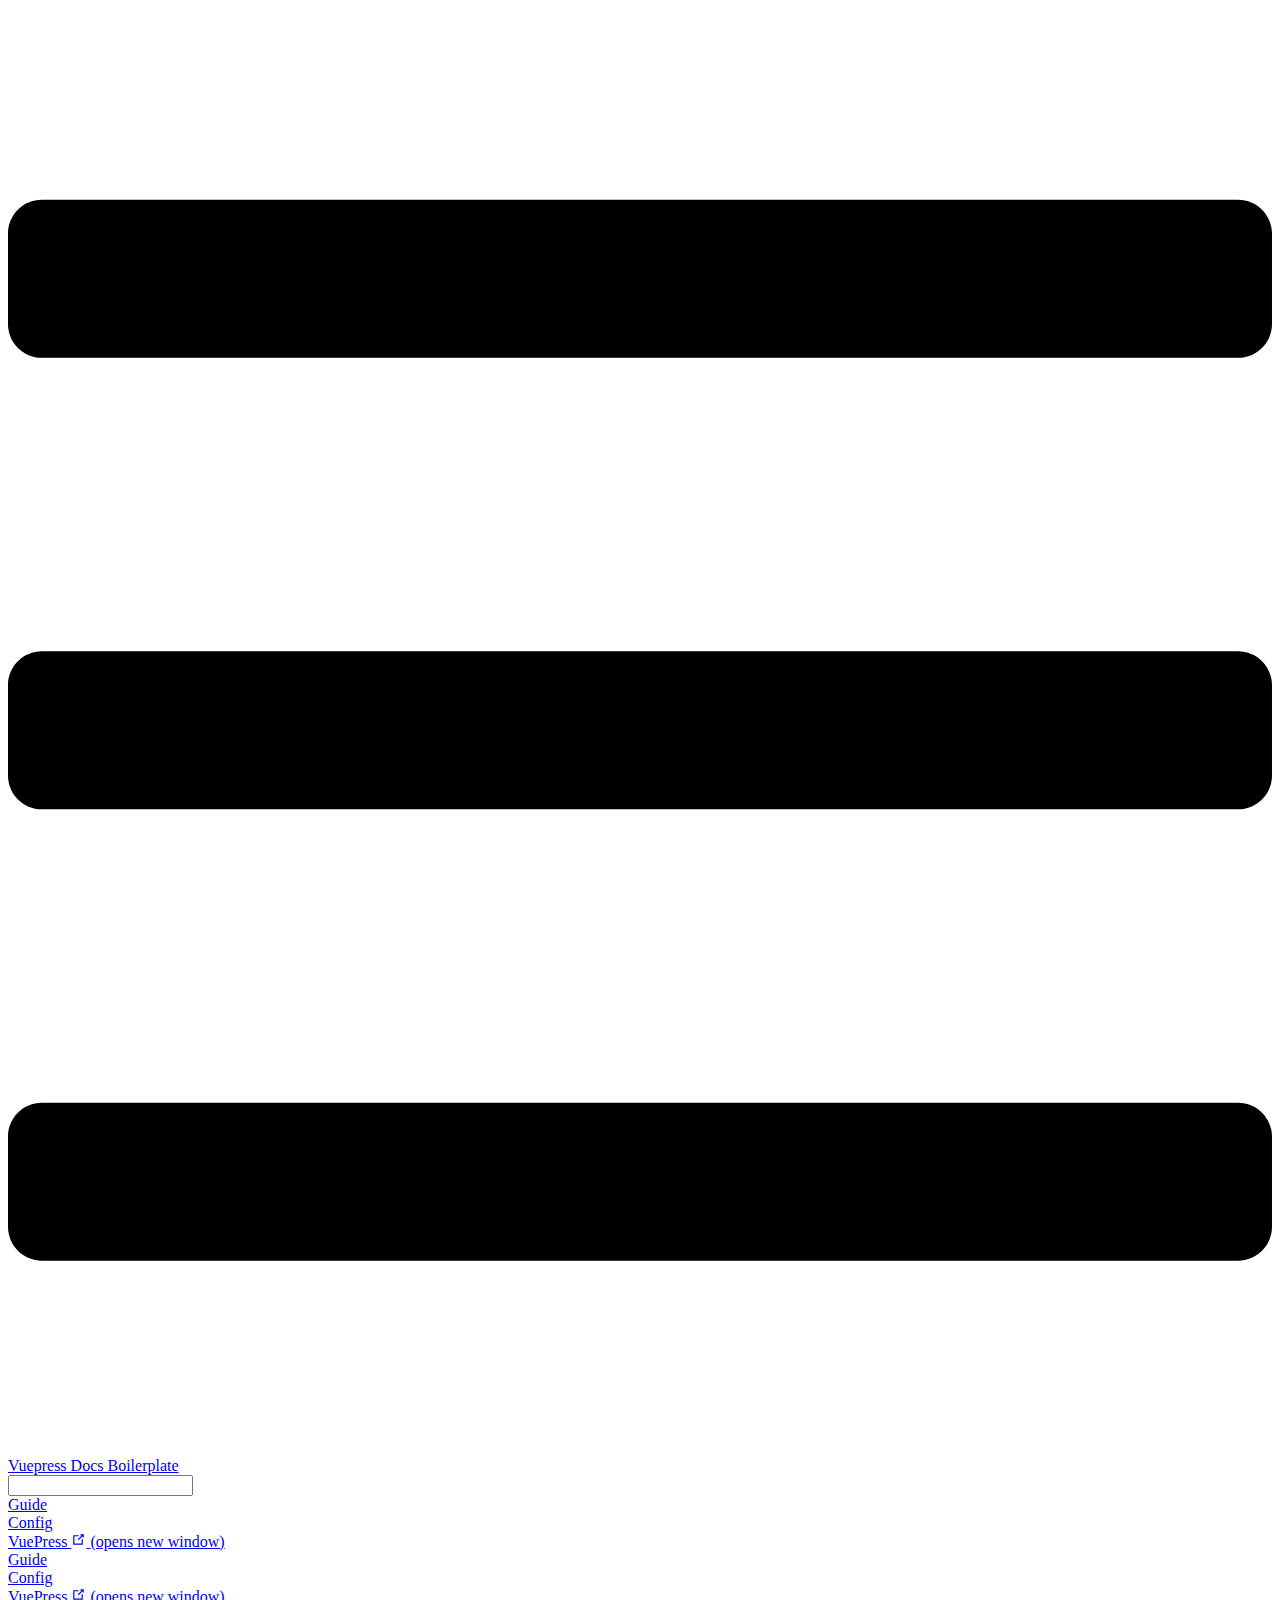
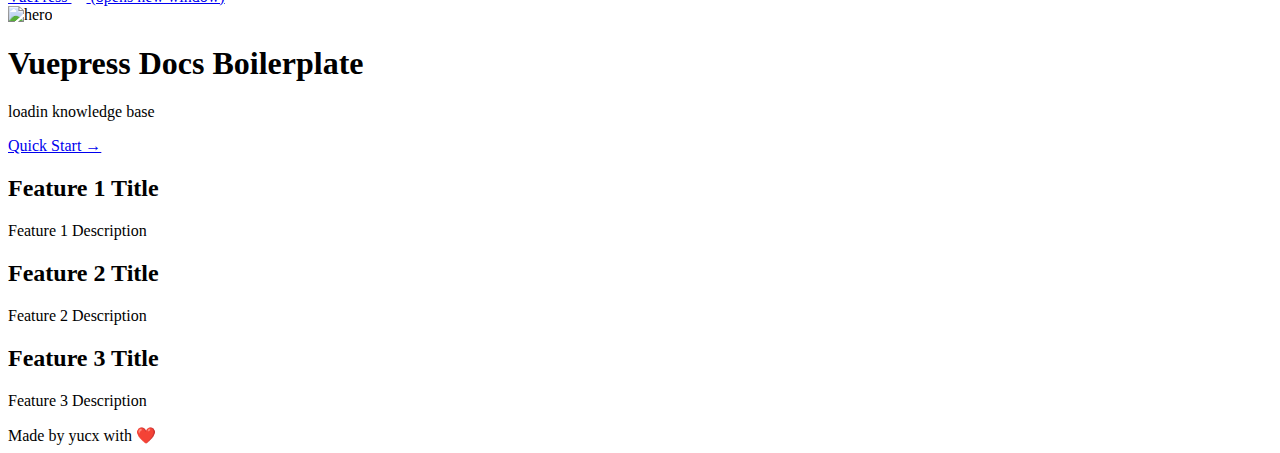
==== commit 8a057821: "Add files via upload" ====
--- a/index.html
+++ b/index.html
@@ -11,19 +11,19 @@
     <meta name="apple-mobile-web-app-capable" content="yes">
     <meta name="apple-mobile-web-app-status-bar-style" content="black">
     
-    <link rel="preload" href="./assets/css/0.styles.1792a298.css" as="style"><link rel="preload" href="./assets/js/app.32f540bc.js" as="script"><link rel="preload" href="./assets/js/2.733019b2.js" as="script"><link rel="preload" href="./assets/js/13.bc977f47.js" as="script"><link rel="prefetch" href="./assets/js/10.87e0fe3b.js"><link rel="prefetch" href="./assets/js/11.63d505ca.js"><link rel="prefetch" href="./assets/js/12.54f4d0c9.js"><link rel="prefetch" href="./assets/js/3.7c0fc0d6.js"><link rel="prefetch" href="./assets/js/4.1f801bbb.js"><link rel="prefetch" href="./assets/js/5.7c04658b.js"><link rel="prefetch" href="./assets/js/6.2d0a63f8.js"><link rel="prefetch" href="./assets/js/7.307492ca.js"><link rel="prefetch" href="./assets/js/8.299ea439.js"><link rel="prefetch" href="./assets/js/9.3c5a8fdb.js">
-    <link rel="stylesheet" href="./assets/css/0.styles.1792a298.css">
+    <link rel="preload" href="/loadinknowledge/assets/css/0.styles.344a4620.css" as="style"><link rel="preload" href="/loadinknowledge/assets/js/app.7093d9bd.js" as="script"><link rel="preload" href="/loadinknowledge/assets/js/2.733019b2.js" as="script"><link rel="preload" href="/loadinknowledge/assets/js/13.a64b108e.js" as="script"><link rel="prefetch" href="/loadinknowledge/assets/js/10.87e0fe3b.js"><link rel="prefetch" href="/loadinknowledge/assets/js/11.63d505ca.js"><link rel="prefetch" href="/loadinknowledge/assets/js/12.da12d355.js"><link rel="prefetch" href="/loadinknowledge/assets/js/3.7c0fc0d6.js"><link rel="prefetch" href="/loadinknowledge/assets/js/4.da3ef268.js"><link rel="prefetch" href="/loadinknowledge/assets/js/5.dac787d8.js"><link rel="prefetch" href="/loadinknowledge/assets/js/6.2d0a63f8.js"><link rel="prefetch" href="/loadinknowledge/assets/js/7.307492ca.js"><link rel="prefetch" href="/loadinknowledge/assets/js/8.299ea439.js"><link rel="prefetch" href="/loadinknowledge/assets/js/9.3c5a8fdb.js">
+    <link rel="stylesheet" href="/loadinknowledge/assets/css/0.styles.344a4620.css">
   </head>
   <body>
-    <div id="app" data-server-rendered="true"><div class="theme-container no-sidebar"><header class="navbar"><div class="sidebar-button"><svg xmlns="http://www.w3.org/2000/svg" aria-hidden="true" role="img" viewBox="0 0 448 512" class="icon"><path fill="currentColor" d="M436 124H12c-6.627 0-12-5.373-12-12V80c0-6.627 5.373-12 12-12h424c6.627 0 12 5.373 12 12v32c0 6.627-5.373 12-12 12zm0 160H12c-6.627 0-12-5.373-12-12v-32c0-6.627 5.373-12 12-12h424c6.627 0 12 5.373 12 12v32c0 6.627-5.373 12-12 12zm0 160H12c-6.627 0-12-5.373-12-12v-32c0-6.627 5.373-12 12-12h424c6.627 0 12 5.373 12 12v32c0 6.627-5.373 12-12 12z"></path></svg></div> <a href="/./" aria-current="page" class="home-link router-link-exact-active router-link-active"><!----> <span class="site-name">Vuepress Docs Boilerplate</span></a> <div class="links"><div class="search-box"><input aria-label="Search" autocomplete="off" spellcheck="false" value=""> <!----></div> <nav class="nav-links can-hide"><div class="nav-item"><a href="/./guide/" class="nav-link">
+    <div id="app" data-server-rendered="true"><div class="theme-container no-sidebar"><header class="navbar"><div class="sidebar-button"><svg xmlns="http://www.w3.org/2000/svg" aria-hidden="true" role="img" viewBox="0 0 448 512" class="icon"><path fill="currentColor" d="M436 124H12c-6.627 0-12-5.373-12-12V80c0-6.627 5.373-12 12-12h424c6.627 0 12 5.373 12 12v32c0 6.627-5.373 12-12 12zm0 160H12c-6.627 0-12-5.373-12-12v-32c0-6.627 5.373-12 12-12h424c6.627 0 12 5.373 12 12v32c0 6.627-5.373 12-12 12zm0 160H12c-6.627 0-12-5.373-12-12v-32c0-6.627 5.373-12 12-12h424c6.627 0 12 5.373 12 12v32c0 6.627-5.373 12-12 12z"></path></svg></div> <a href="/loadinknowledge/" aria-current="page" class="home-link router-link-exact-active router-link-active"><!----> <span class="site-name">Vuepress Docs Boilerplate</span></a> <div class="links"><div class="search-box"><input aria-label="Search" autocomplete="off" spellcheck="false" value=""> <!----></div> <nav class="nav-links can-hide"><div class="nav-item"><a href="/loadinknowledge/guide/" class="nav-link">
   Guide
-</a></div><div class="nav-item"><a href="/./config/" class="nav-link">
+</a></div><div class="nav-item"><a href="/loadinknowledge/config/" class="nav-link">
   Config
 </a></div><div class="nav-item"><a href="https://v1.vuepress.vuejs.org" target="_blank" rel="noopener noreferrer" class="nav-link external">
   VuePress
-  <span><svg xmlns="http://www.w3.org/2000/svg" aria-hidden="true" focusable="false" x="0px" y="0px" viewBox="0 0 100 100" width="15" height="15" class="icon outbound"><path fill="currentColor" d="M18.8,85.1h56l0,0c2.2,0,4-1.8,4-4v-32h-8v28h-48v-48h28v-8h-32l0,0c-2.2,0-4,1.8-4,4v56C14.8,83.3,16.6,85.1,18.8,85.1z"></path> <polygon fill="currentColor" points="45.7,48.7 51.3,54.3 77.2,28.5 77.2,37.2 85.2,37.2 85.2,14.9 62.8,14.9 62.8,22.9 71.5,22.9"></polygon></svg> <span class="sr-only">(opens new window)</span></span></a></div> <!----></nav></div></header> <div class="sidebar-mask"></div> <aside class="sidebar"><nav class="nav-links"><div class="nav-item"><a href="/./guide/" class="nav-link">
+  <span><svg xmlns="http://www.w3.org/2000/svg" aria-hidden="true" focusable="false" x="0px" y="0px" viewBox="0 0 100 100" width="15" height="15" class="icon outbound"><path fill="currentColor" d="M18.8,85.1h56l0,0c2.2,0,4-1.8,4-4v-32h-8v28h-48v-48h28v-8h-32l0,0c-2.2,0-4,1.8-4,4v56C14.8,83.3,16.6,85.1,18.8,85.1z"></path> <polygon fill="currentColor" points="45.7,48.7 51.3,54.3 77.2,28.5 77.2,37.2 85.2,37.2 85.2,14.9 62.8,14.9 62.8,22.9 71.5,22.9"></polygon></svg> <span class="sr-only">(opens new window)</span></span></a></div> <!----></nav></div></header> <div class="sidebar-mask"></div> <aside class="sidebar"><nav class="nav-links"><div class="nav-item"><a href="/loadinknowledge/guide/" class="nav-link">
   Guide
-</a></div><div class="nav-item"><a href="/./config/" class="nav-link">
+</a></div><div class="nav-item"><a href="/loadinknowledge/config/" class="nav-link">
   Config
 </a></div><div class="nav-item"><a href="https://v1.vuepress.vuejs.org" target="_blank" rel="noopener noreferrer" class="nav-link external">
   VuePress
@@ -31,11 +31,11 @@
       Vuepress Docs Boilerplate
     </h1> <p class="description">
       loadin knowledge base
-    </p> <p class="action"><a href="/./guide/" class="nav-link action-button">
+    </p> <p class="action"><a href="/loadinknowledge/guide/" class="nav-link action-button">
   Quick Start →
 </a></p></header> <div class="features"><div class="feature"><h2>Feature 1 Title</h2> <p>Feature 1 Description</p></div><div class="feature"><h2>Feature 2 Title</h2> <p>Feature 2 Description</p></div><div class="feature"><h2>Feature 3 Title</h2> <p>Feature 3 Description</p></div></div> <div class="theme-default-content custom content__default"></div> <div class="footer">
     Made by yucx with ❤️
   </div></main></div><div class="global-ui"></div></div>
-    <script src="./assets/js/app.32f540bc.js" defer></script><script src="./assets/js/2.733019b2.js" defer></script><script src="./assets/js/13.bc977f47.js" defer></script>
+    <script src="/loadinknowledge/assets/js/app.7093d9bd.js" defer></script><script src="/loadinknowledge/assets/js/2.733019b2.js" defer></script><script src="/loadinknowledge/assets/js/13.a64b108e.js" defer></script>
   </body>
 </html>
